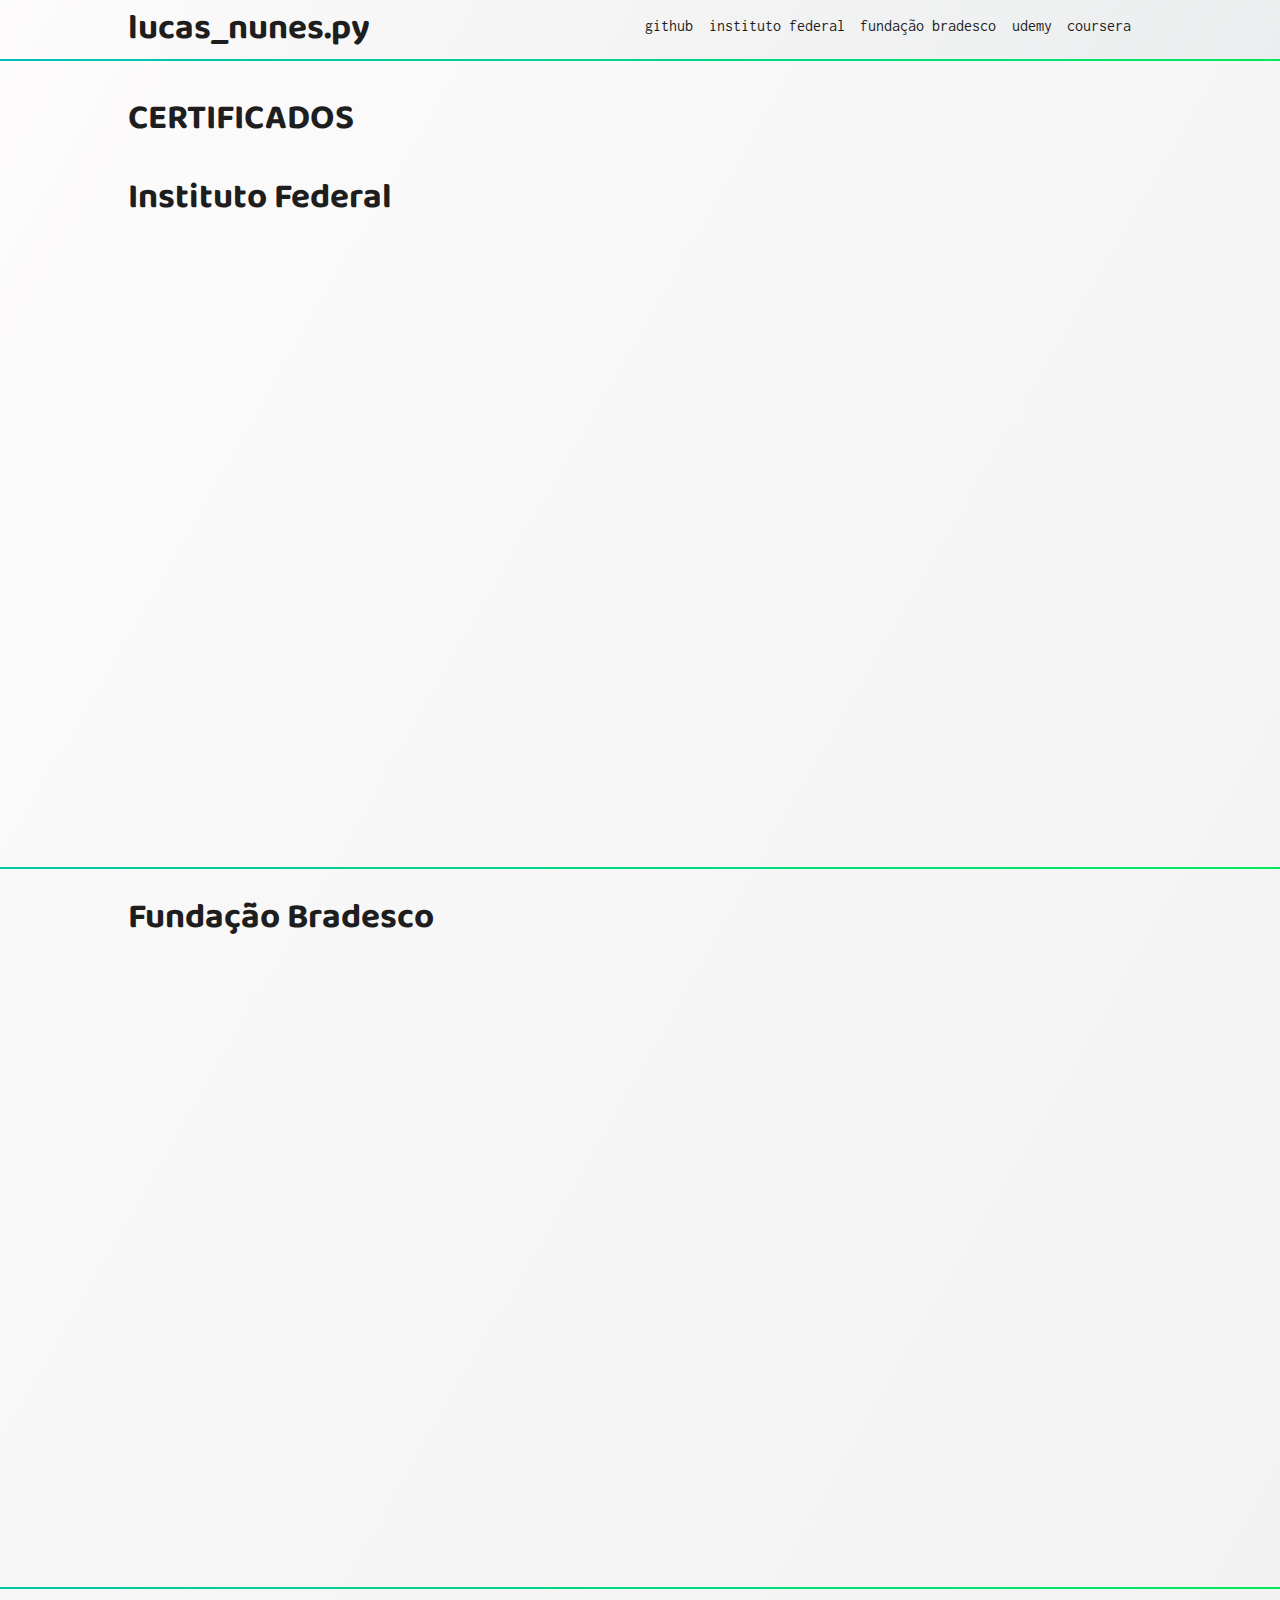
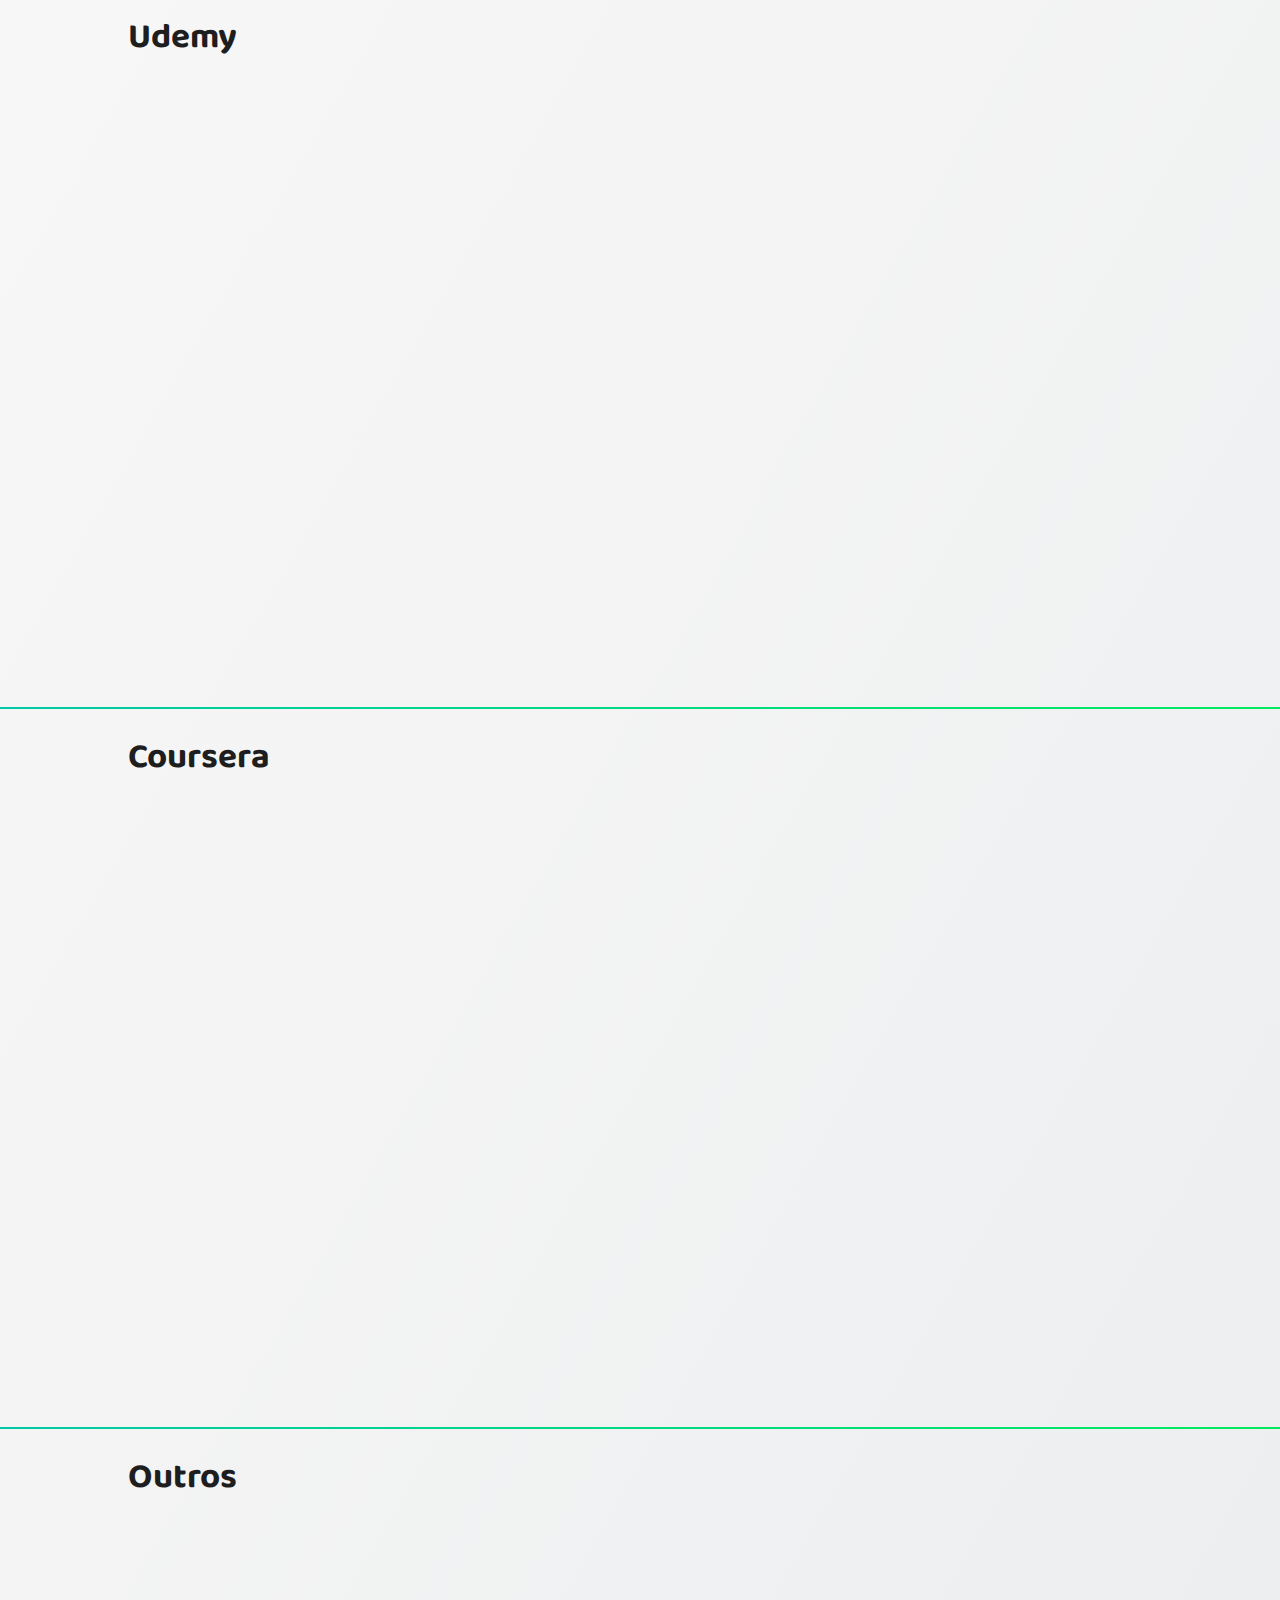
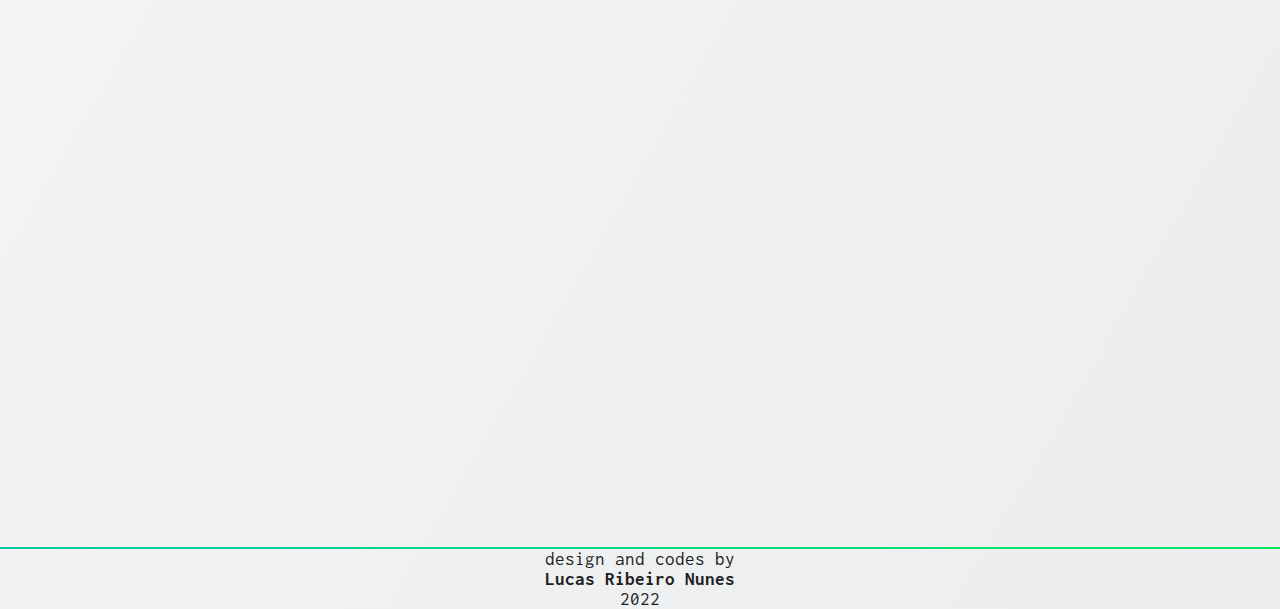
==== certifications.html @ 4a228c29 "Certifications page added" ====
<!DOCTYPE html>
<html lang="en">
<head>
  <meta charset="UTF-8">
  <meta http-equiv="X-UA-Compatible" content="IE=edge">
  <meta name="viewport" content="width=device-width, initial-scale=1.0">
  <link rel="stylesheet" href="style.css">
  <meta name="theme-color" content="#1e1e1e" />
  <link rel="shortcut icon" href="./img/faviconmg.svg" type="image/x-icon">
  <title>Certificados</title>
</head>
<body>
  <header class="menu-fixed">
    <nav class="logo border-gradient">
      <h2 id="logo-text"><a href="https://lukkazrx.github.io/portifolio/">lucas_nunes.py</a></h2>
      <div class="navegation-list">
          <ul class="navegation-list2 list">
            <li class="itens"><a target="_blank" href="https://github.com/lukkazrx">github</a></li>
            <li class="itens"><a href="#if">instituto federal</a></li>
            <li class="itens"><a href="#fb">fundação bradesco</a></li>
            <li class="itens"><a href="#udemy">udemy</a></li>
            <li class="itens"><a href="#coursera">coursera</a></li>
            <li class="itens"><a href="#others"></a></li>
          </ul>
      </div>
    </nav>
  </header>
  <main>
    <h1 id="distance" class="espacamento">CERTIFICADOS</h1>
    <section id="if" class="espacamento secao border-gradient">
      <h2>Instituto Federal</h2>
      <img src="" alt="">
      <img src="" alt="">
      <img src="" alt="">
      <img src="" alt="">
      <img src="" alt="">
      <img src="" alt="">
      <img src="" alt="">
      <img src="" alt="">
      <img src="" alt="">
    </section>
    <section id="if" class="espacamento secao border-gradient">
      <h2>Fundação Bradesco</h2>
    </section>
    <section id="udemy" class="espacamento secao border-gradient">
      <h2>Udemy</h2>
    </section>
    <section id="coursera" class="espacamento secao border-gradient">
      <h2>Coursera</h2>
    </section>
    <section id="others" class="espacamento secao border-gradient">
      <h2>Outros</h2>
    </section>

  </main>
  <footer class="espacamento">
    <p>design and codes by</p>
    <p><strong>Lucas Ribeiro Nunes</strong></p>
    <p>2022</p>
  </footer>
</body>
</html>
---- style.css ----
@import url('https://fonts.googleapis.com/css2?family=Baloo+Da+2:wght@800&family=Inconsolata&display=swap');
/* gerenal styles */
* {
  margin: 0;
  padding: 0;
  box-sizing: border-box;
  text-decoration: none;
  list-style: none;
  color:#1e1e1e;
  scroll-behavior: smooth;
}

body {
  background-image: linear-gradient(120deg, #fdfbfb 0%, #ebedee 100%);

}

.img-size {
 width: 200px;
}

h1, h2, h3 {
  font-family: 'baloo da 2';
  margin: 20px 0 5px 0;
}

p{
  font-family: 'Inconsolata';
  font-size: 1.2rem;
}

/* certifications page*/
.menu-fixed {
  background-image: linear-gradient(120deg, #fdfbfb 0%, #ebedee 100%);
  width: 100%;
  position: fixed;
  top: 0;
}

#distance {
  margin-top: 90px;
}

.logo {
  padding-left: 10%;
  padding-right: 10%;
  display: flex;
}

#logo-text {
  margin: 0 0 0 0;
}

.navegation-list {
  display: none;
}

.border-gradient {
  border-bottom: 2px solid;
  border-image: linear-gradient(120deg, #00bfbc, #00e95e) 1;
}

.list {
  margin-bottom: 40px;
  font-family: 'Inconsolata';
}

.espacamento {
  min-width: 300px;
  padding-left: 10%;
  padding-right: 10%;
}

.secao {
  min-height: 700px;
}
/* end gerenal styles */

/* section first-screen*/
.first-screen {
  display: flex;
  justify-content: flex-start;
  flex-direction: column;
}

.img-data {
  min-width: 200px;
  max-width: 30%;
  margin: auto;
  animation: dataAnimation 9000ms linear infinite;
}

@keyframes dataAnimation {
  100% {transform: rotate(360deg);}
}

.informations {
  max-width: 100%;
}

.btn {
  height: 30px;
  min-width: 240px;
  margin: 10%;
  font-family: 'Inconsolata';
  border-radius: 8px;
  border: 2px solid #00e95e;
  background-color: transparent;
  text-align: center;
  display: flex;
  justify-content: center;
  align-items: center;
}

.btn:hover {
  background-image: linear-gradient(120deg, #00bfbc 0%, #00e95e 100%);
  border: 2px solid #00befc;
  color: #f4f4f4;
}

/* section about */
.about {
  display: flex;
  justify-content: center;
  align-items: center;
  flex-direction: column;
  margin-bottom: 70px;
}

#subtittle {
  text-align: start;
}

.about-img {
  min-width: 150px;
  max-width: 15%;
}

/*  section projects */
.projects {
  width: 100%;
}

#project-link-github {
  color: #00e95e;
}

#project-link-github:hover {
  color:#00bfbc;
}

.card-container {
  height: 500px;
}

.card {
  position: relative;
  background-color: #fff;
  border-radius: 10px;
  max-width: 300px;
  height: 90%;
  margin-top: 25px;
  margin-bottom: 45px;
  display: flex;
  justify-content: center;
  align-items: center;
  flex-direction: column;
  box-shadow: 0 5px 10px rgba(0, 0, 0, 0.1);
  text-align: center;
}

.iframecard {
  background-color: transparent;
  border-radius: 10px;
  border: 2px solid #fff;
  width: 90%;
  height: 55%;
  box-shadow: 0 5px 10px rgba(0, 0, 0, 0.1);
}

.card-description {
  width: 90%;
  height: 40%;
}

.btn-card {
  height: 30px;
  width: 100%;
  margin-top: 30px;
  font-family: 'Inconsolata';
  border: 2px solid #00e95e;
  border-radius: 8px;
  background-color: transparent;
}

.btn-card:hover {
  background-image: linear-gradient(120deg, #00bfbc 0%, #00e95e 100%);
  border: 2px solid #00befc;
  color: #f4f4f4;
}

/* section certificate */
.certificates {
  max-width: 100%;
  padding-bottom: 5%;
}

.btn-certification {
  height: 30px;
  min-width: 280px;
  margin: 5%;
  font-family: 'Inconsolata';
  border-radius: 8px;
  border: 2px solid #00e95e;
  background-color: transparent;
  text-align: center;
  display: flex;
  justify-content: center;
  align-items: center;
}

.btn-certification:hover {
  background-image: linear-gradient(120deg, #00bfbc 0%, #00e95e 100%);
  border: 2px solid #00befc;
  color: #f4f4f4;
}

.certificates-img {
  max-width: 420px;
}

/* section contact */
.contact{
  display: flex;
  justify-content: center;
  align-items: center;
  flex-direction: column;
  margin-top: 60px;
  margin-bottom: 60px;
}

.contact-img {
  margin-top: 50px;
  margin-bottom: 50px;
  display: flex;
  justify-content: flex;
  align-items: center;
  margin-bottom: 60px;
}

footer p {
  text-align: center;
}

@media (min-width: 576px) {
  .logo {
    display: flex;
    justify-content: space-between;
  }
  .navegation-list {
    width: 50%;
    display: block;
  }
  .navegation-list2 {
    display: flex;
    justify-content: space-between;
    align-items: center;
    margin: 10px 0 10px 0;
  }
  .itens {
    margin: 1%;
  }
  .itens a:hover {
    color: #00e95e;
  }
  .itens:hover {
    color: #00e95e;
    cursor: pointer;
  }
  
}

@media (min-width: 992px) {
  .logo {
    display: flex;
    justify-content: space-between;
  }
  #logo-text {
    width: 50%;
  }
  .navegation-list {
    width: 50%;
    display: block;
  }
  .navegation-list2 {
    display: flex;
    justify-content: space-between;
    align-items: center;
    margin: 12px 0 12px 0;
  }
  .itens {
    margin: 1%;
  }
  .itens a:hover {
    color: #00e95e;
  }

  h1, h2, h3 {
    font-family: 'baloo da 2';
    margin: 20px 0 5px 0;
    font-size: 35px;
  }

  .img-data {
    max-width: 450px;
    margin: 60px 0 60px 0;
    margin-right: 0;
  }
  .first-screen {
    display: flex;
    flex-direction: row-reverse;
    justify-content: space-between;
    align-items: center;
  }

  #tittle {
    font-size: 3.5rem;
    line-height: 90%;
  }

  .btn {
    margin-top: 150px;
    height: 40px;
  }

  .informations {
    display: flex;
    flex-direction: column;
    justify-content: space-between;
    max-width: 50%;
    max-height: 100%;
    padding: 0 0 5% 0;
  }
  .informations p {
    margin-top: 20px;
  }
  .about {
    display: flex;
    align-items: center;
    flex-direction: row;
    justify-content: space-between;
  }
  .about-img {
    max-width: 250px;
    margin: 10% 0 10% 10%;
  }
  .informations-about {
    max-width: 50%;
  }

  .card {
    height: 100%;
  }

  .certificate {
    display: flex;
    justify-content: space-between;
    flex-direction: column;
  }

  .certificates {
    display: flex;
    align-items: center;
    justify-content: space-around;
  }

  .contact {
    display: flex;
    flex-direction: row-reverse;
    justify-content: space-between;
  }

  .img-size {
    width: 300px;
  }
}
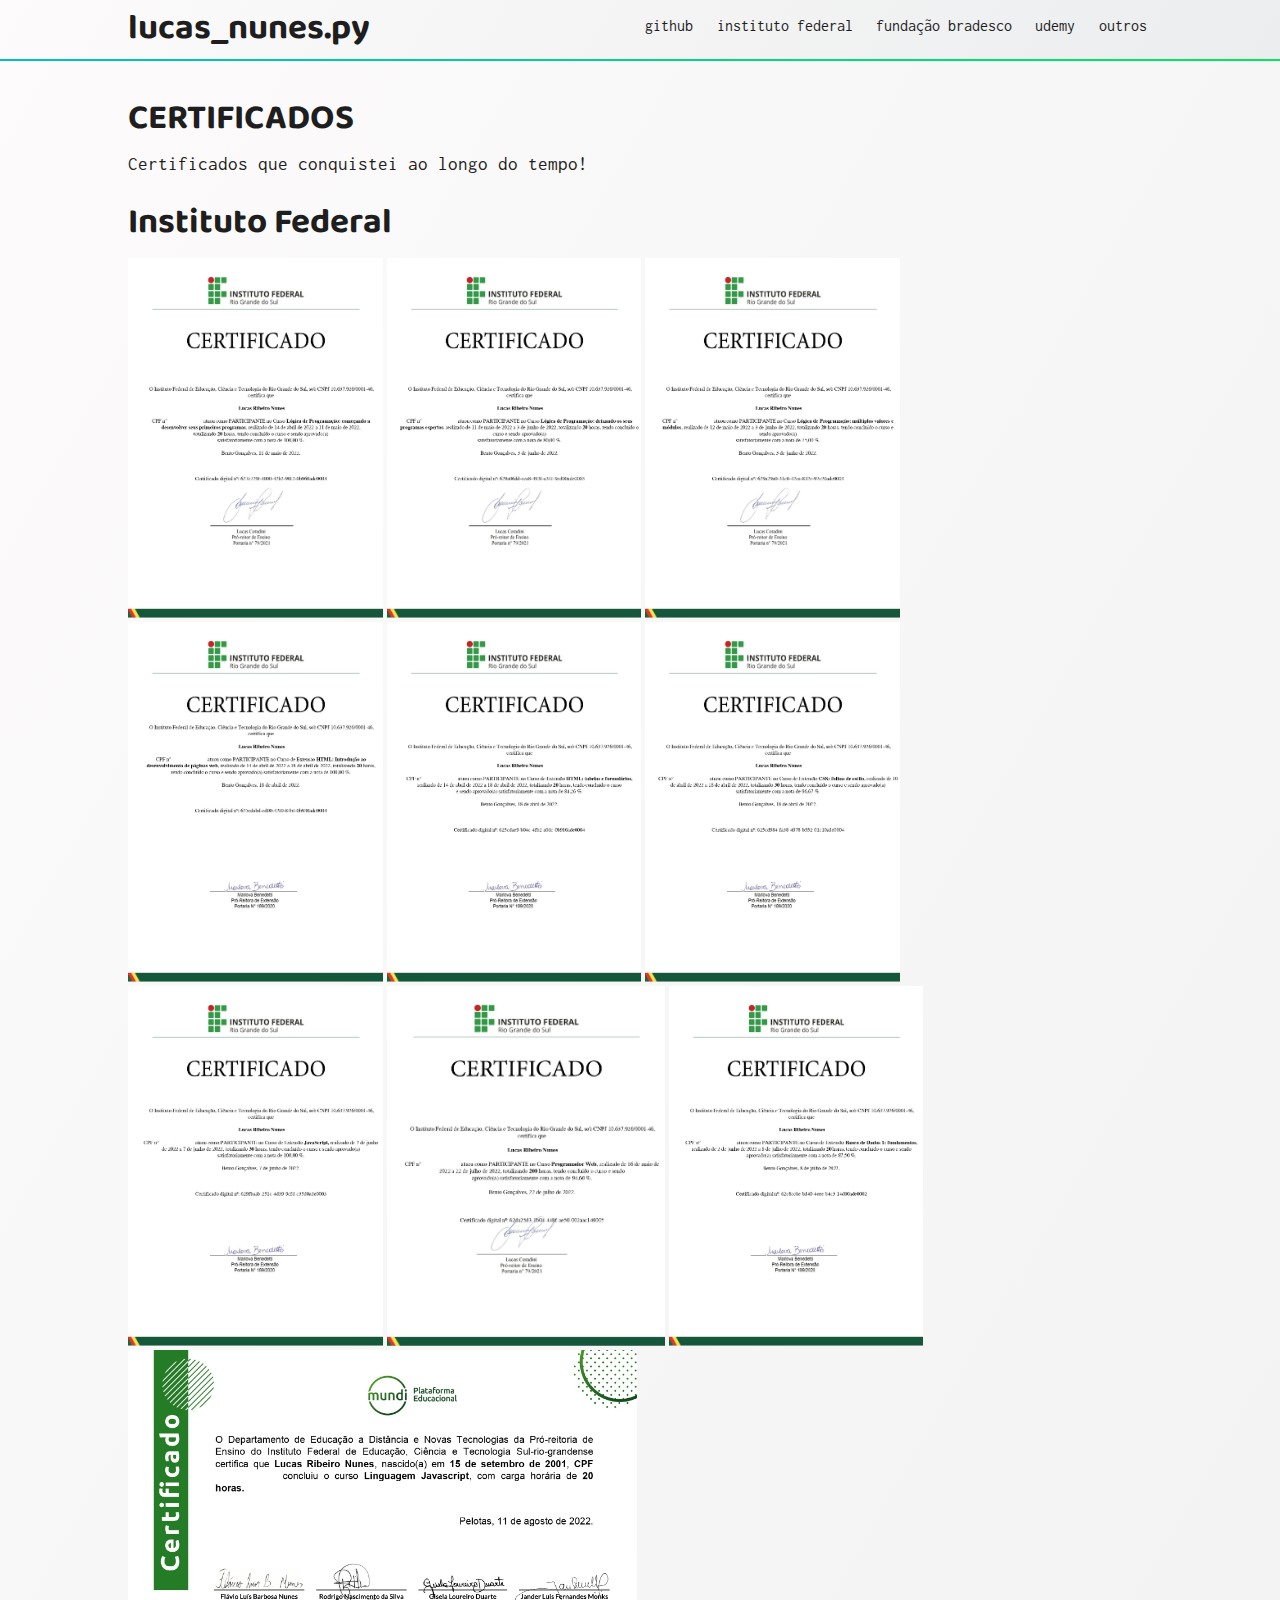
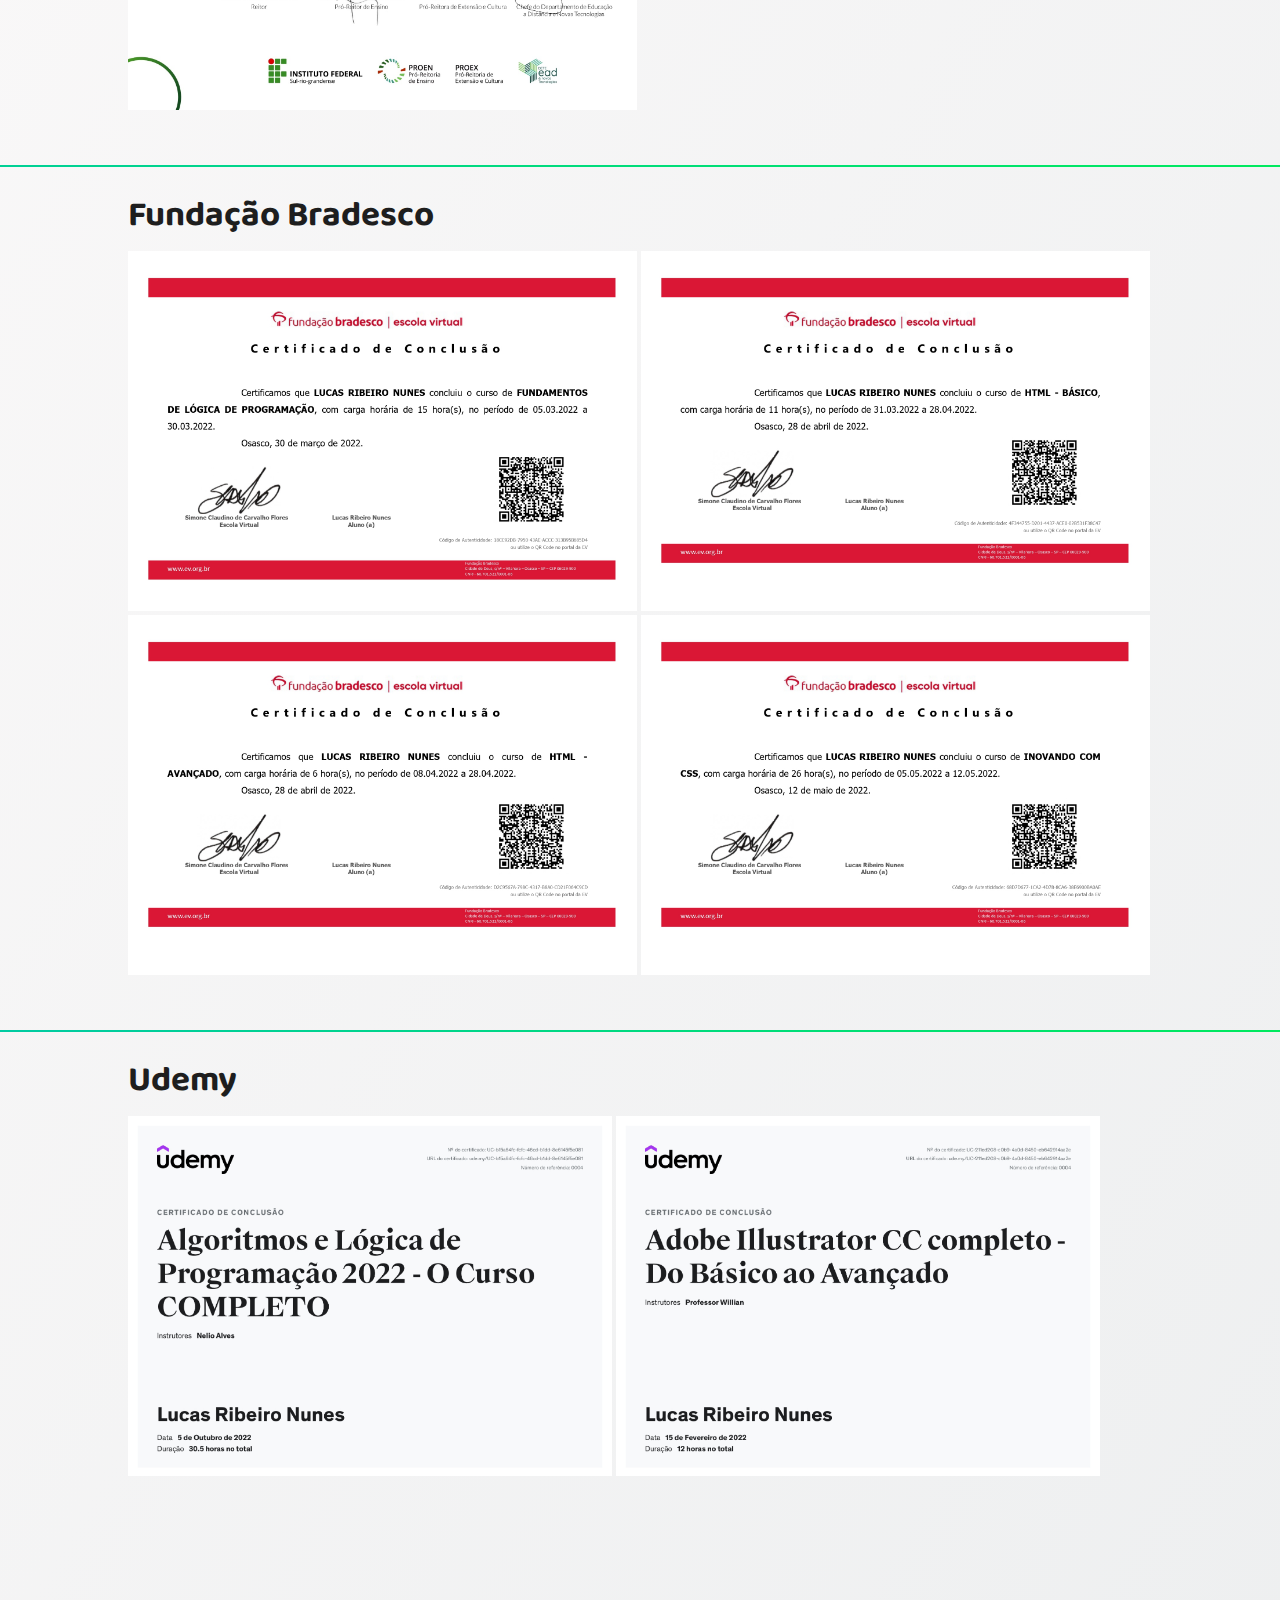
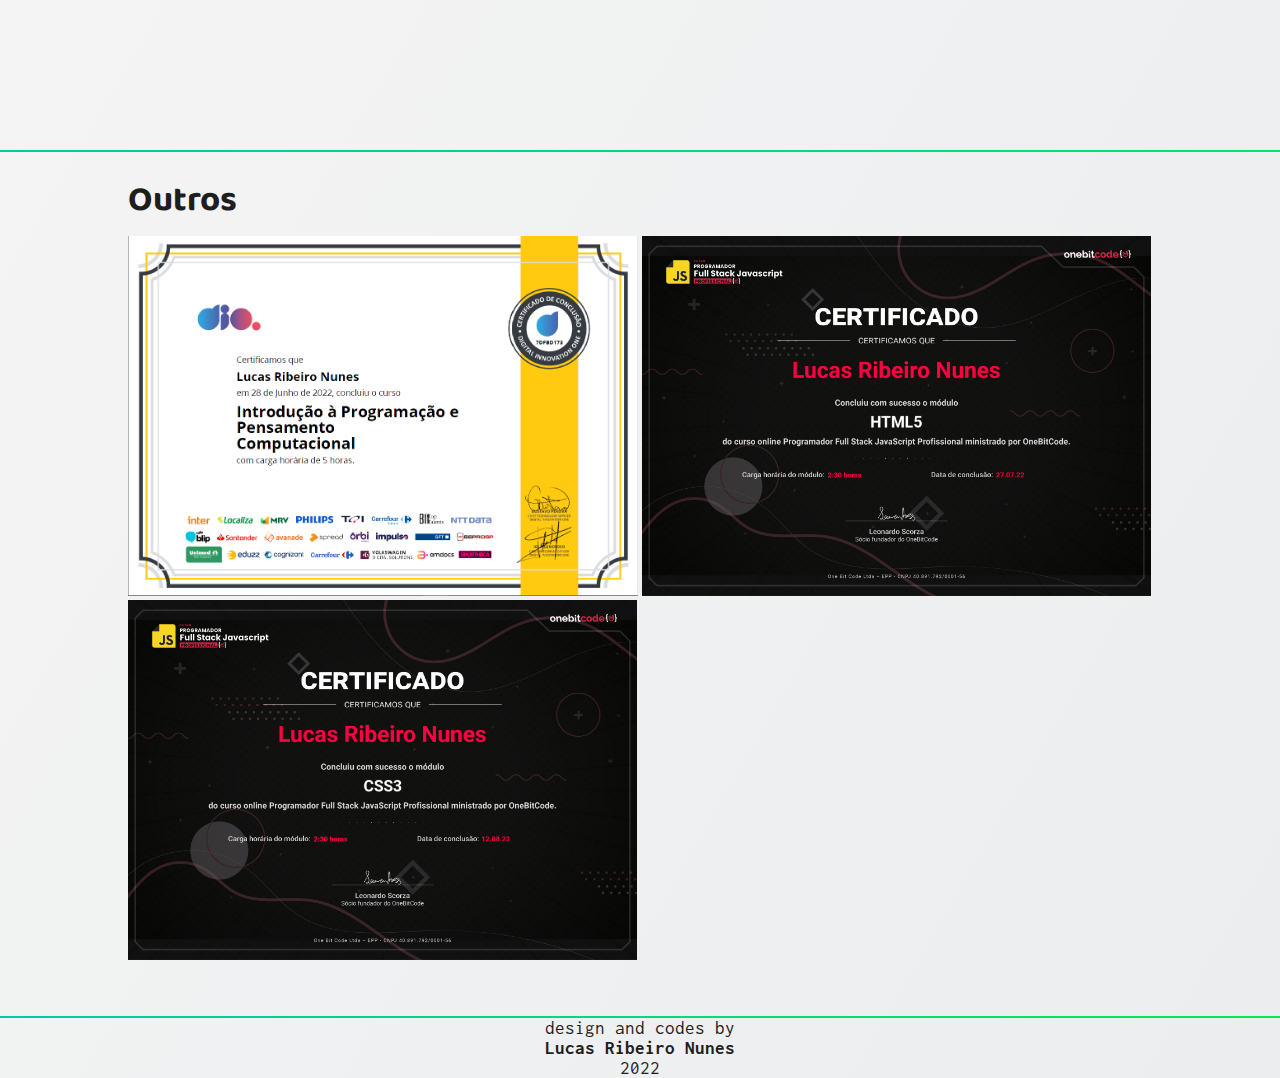
==== commit 1dec6122: "Certificates added" ====
--- a/certifications.html
+++ b/certifications.html
@@ -19,39 +19,71 @@
             <li class="itens"><a href="#if">instituto federal</a></li>
             <li class="itens"><a href="#fb">fundação bradesco</a></li>
             <li class="itens"><a href="#udemy">udemy</a></li>
-            <li class="itens"><a href="#coursera">coursera</a></li>
-            <li class="itens"><a href="#others"></a></li>
+            <!-- <li class="itens"><a href="#coursera">coursera</a></li> -->
+            <li class="itens"><a href="#others">outros</a></li>
           </ul>
       </div>
     </nav>
   </header>
   <main>
     <h1 id="distance" class="espacamento">CERTIFICADOS</h1>
+    <p class="espacamento">Certificados que conquistei ao longo do tempo!</p>
     <section id="if" class="espacamento secao border-gradient">
       <h2>Instituto Federal</h2>
-      <img src="" alt="">
-      <img src="" alt="">
-      <img src="" alt="">
-      <img src="" alt="">
-      <img src="" alt="">
-      <img src="" alt="">
-      <img src="" alt="">
-      <img src="" alt="">
-      <img src="" alt="">
+      <div class="certificate-container">
+        <img class="certificate-imgs" src="./img-certificate/Lógica_de_Programação_começando_a_desenvolver_seus_primeiros_programas_page-0001.jpg" alt="">
+        <img class="certificate-imgs" src="./img-certificate/Lógica_de_Programação_deixando_os_seus_programas_espertos-Certificado_digital_1422728_page-0001.jpg" alt="">
+        <img class="certificate-imgs" src="./img-certificate/Lógica_de_Programação_múltiplos_valores_e_módulos-Certificado_digital_1422892_page-0001.jpg" alt="">
+        <img class="certificate-imgs" src="./img-certificate/HTML_Introdução_ao_desenvolvimento_de_páginas_web-Certificado_digital_1381669_page-0001.jpg" alt="">
+        <img class="certificate-imgs" src="./img-certificate/HTML_tabelas_e_formulários-Certificado_digital_1381671_page-0001.jpg" alt="">
+        <img class="certificate-imgs" src="./img-certificate/CSS_folhas_de_estilo-Certificado_digital_1381665_page-0001.jpg" alt="">
+        <img class="certificate-imgs" src="./img-certificate/JavaScript-Certificado_digital_1426960_page-0001.jpg" alt="">
+        <img class="certificate-imgs" src="./img-certificate/Programador_Web-Certificado_digital_1476780_page-0001.jpg" alt="">
+        <img class="certificate-imgs" src="./img-certificate/Banco_de_Dados_1_fundamentos-Certificado_digital_1459112_page-0001.jpg" alt="">
+        <img class="certificate-imgs" src="./img-certificate/Linguagem_Javascript-Certificado_Javascrip_125797_page-0001.jpg" alt="">
+        <img class="certificate-imgs" src="./img-certificate/" alt="">
+      </div>
+
     </section>
-    <section id="if" class="espacamento secao border-gradient">
+    <section id="fb" class="espacamento secao border-gradient">
       <h2>Fundação Bradesco</h2>
+      <div class="certificate-container">
+        <img class="certificate-imgs" src="./img-certificate/Certificado de Fundamentos de Lógica de Programação_page-0001.jpg" alt="">
+        <img class="certificate-imgs" src="./img-certificate/Certificado de HTML - Básico_page-0001.jpg" alt="">
+        <img class="certificate-imgs" src="./img-certificate/Certificado de HTML - Avançado_page-0001.jpg" alt="">
+        <img class="certificate-imgs" src="./img-certificate/Certificado de Inovando com CSS_page-0001.jpg" alt="">
+
+      </div>
     </section>
     <section id="udemy" class="espacamento secao border-gradient">
       <h2>Udemy</h2>
+      <div class="certificate-container">
+        <img class="certificate-imgs" src="./img-certificate/algoritmos-e-logica-de-programacao2022_page-0001.jpg" alt="">
+        <img class="certificate-imgs" src="./img-certificate/Certificado Illustrator_page-0001.jpg" alt="">
+        <img class="certificate-imgs" src="./img-certificate/" alt="">
+
+      </div>
+
     </section>
-    <section id="coursera" class="espacamento secao border-gradient">
+    <!--
+      <section id="coursera" class="espacamento secao border-gradient">
       <h2>Coursera</h2>
+      <div class="certificate-container">
+        <img class="certificate-imgs" src="./img-certificate/" alt="">
+      </div>
     </section>
+    -->
+
     <section id="others" class="espacamento secao border-gradient">
       <h2>Outros</h2>
+      <div class="certificate-container">
+        <img class="certificate-imgs" src="./img-certificate/dioIPPG.svg" alt="">
+        <img class="certificate-imgs" src="./img-certificate/Certificado HTML5 One bit Code.jpeg" alt="">
+        <img class="certificate-imgs" src="./img-certificate/Certificado CSS3 One bit code.jpg" alt="">
+
+      </div>
+
     </section>
-
   </main>
   <footer class="espacamento">
     <p>design and codes by</p>
--- a/style.css
+++ b/style.css
@@ -40,7 +40,16 @@
 #distance {
   margin-top: 90px;
 }
-
+.certificate-container{
+  max-width: 100%;
+  margin-bottom: 5%;
+}
+.certificate-imgs {
+  min-height: 220px;
+  max-height: 360px;
+}
+
+/* certifications page end*/
 .logo {
   padding-left: 10%;
   padding-right: 10%;
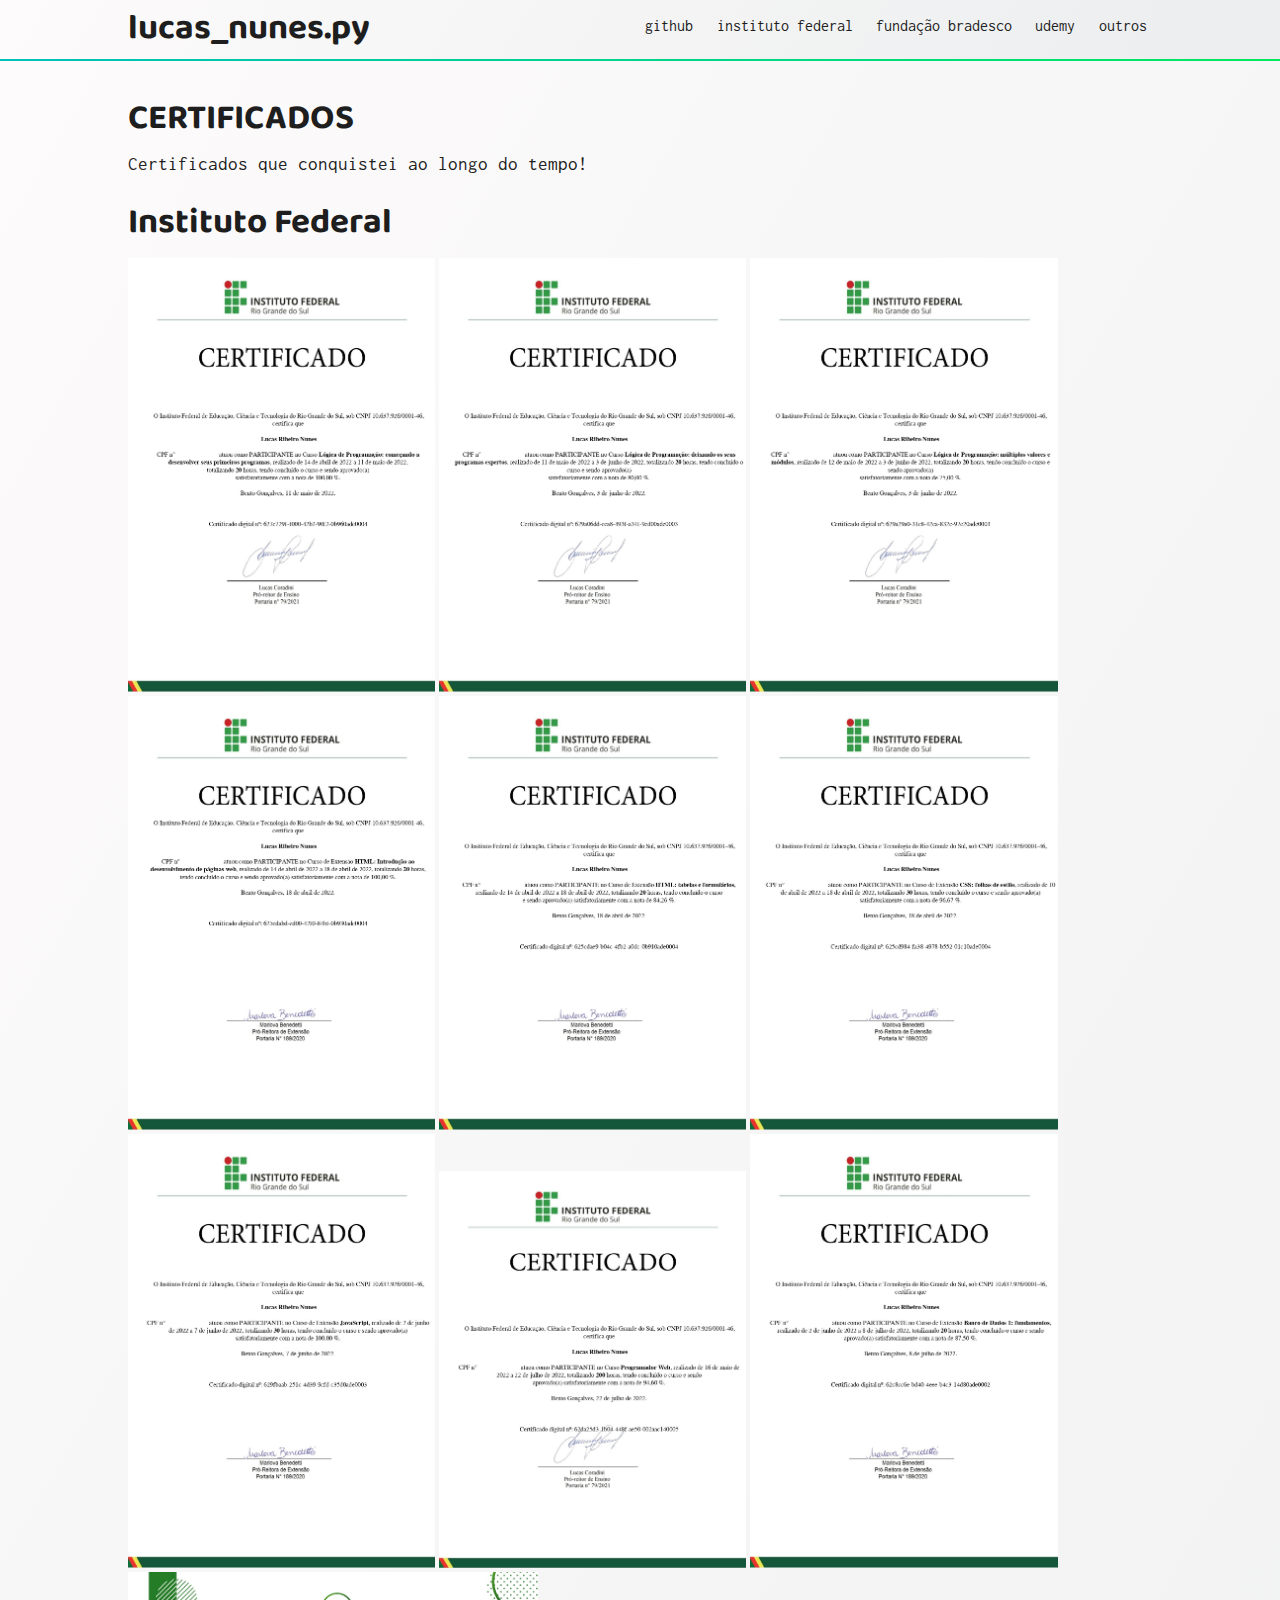
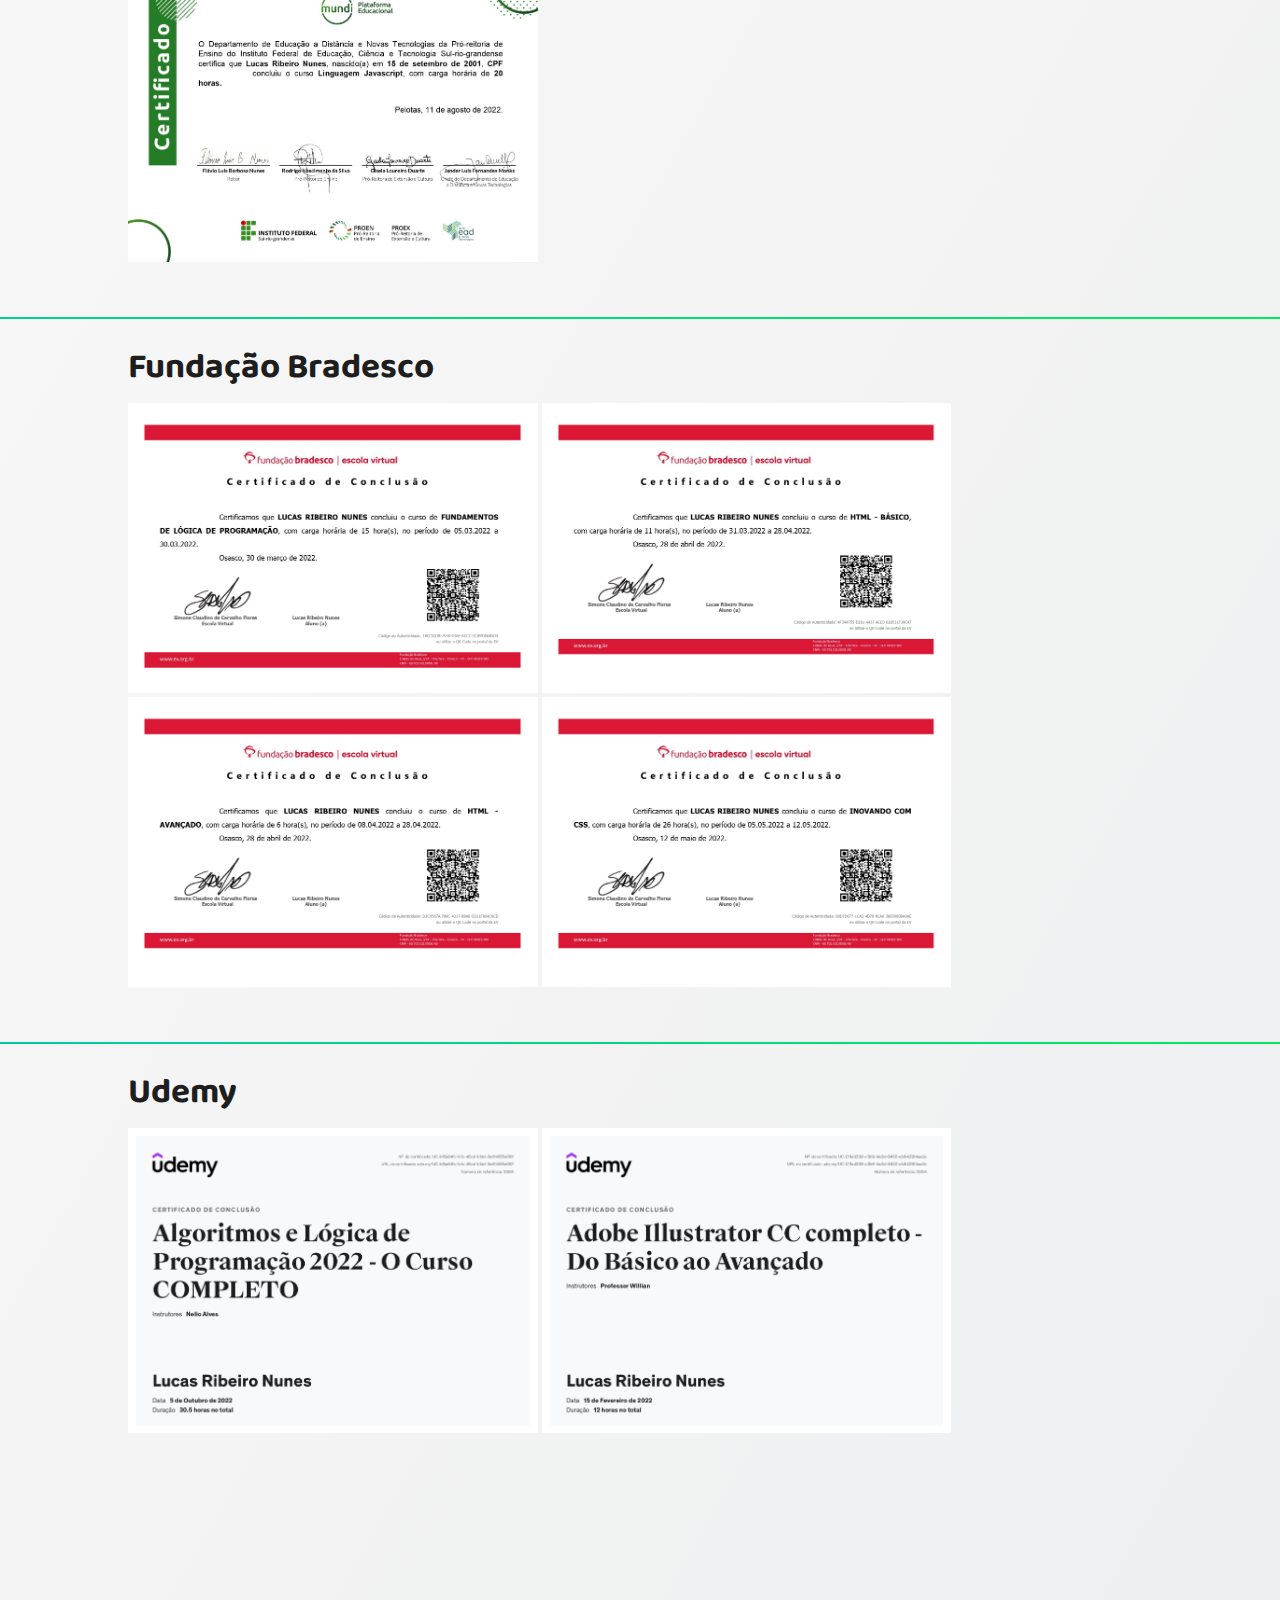
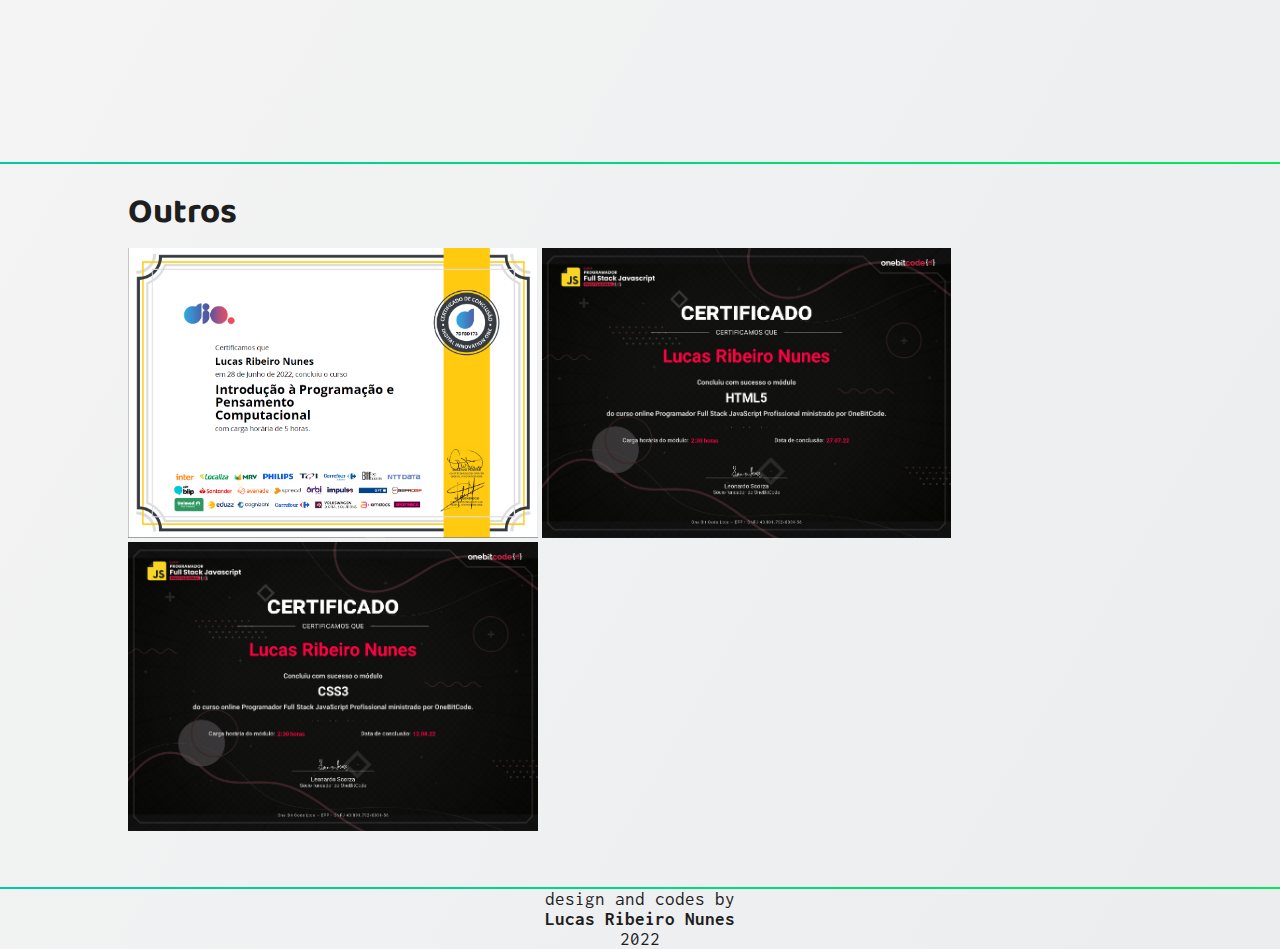
==== commit 6b16d235: "Resposive Update" ====
--- a/certifications.html
+++ b/certifications.html
@@ -31,15 +31,15 @@
     <section id="if" class="espacamento secao border-gradient">
       <h2>Instituto Federal</h2>
       <div class="certificate-container">
-        <img class="certificate-imgs" src="./img-certificate/Lógica_de_Programação_começando_a_desenvolver_seus_primeiros_programas_page-0001.jpg" alt="">
-        <img class="certificate-imgs" src="./img-certificate/Lógica_de_Programação_deixando_os_seus_programas_espertos-Certificado_digital_1422728_page-0001.jpg" alt="">
-        <img class="certificate-imgs" src="./img-certificate/Lógica_de_Programação_múltiplos_valores_e_módulos-Certificado_digital_1422892_page-0001.jpg" alt="">
-        <img class="certificate-imgs" src="./img-certificate/HTML_Introdução_ao_desenvolvimento_de_páginas_web-Certificado_digital_1381669_page-0001.jpg" alt="">
-        <img class="certificate-imgs" src="./img-certificate/HTML_tabelas_e_formulários-Certificado_digital_1381671_page-0001.jpg" alt="">
-        <img class="certificate-imgs" src="./img-certificate/CSS_folhas_de_estilo-Certificado_digital_1381665_page-0001.jpg" alt="">
-        <img class="certificate-imgs" src="./img-certificate/JavaScript-Certificado_digital_1426960_page-0001.jpg" alt="">
-        <img class="certificate-imgs" src="./img-certificate/Programador_Web-Certificado_digital_1476780_page-0001.jpg" alt="">
-        <img class="certificate-imgs" src="./img-certificate/Banco_de_Dados_1_fundamentos-Certificado_digital_1459112_page-0001.jpg" alt="">
+        <img class="certificate-imgsY" src="./img-certificate/Lógica_de_Programação_começando_a_desenvolver_seus_primeiros_programas_page-0001.jpg" alt="">
+        <img class="certificate-imgsY" src="./img-certificate/Lógica_de_Programação_deixando_os_seus_programas_espertos-Certificado_digital_1422728_page-0001.jpg" alt="">
+        <img class="certificate-imgsY" src="./img-certificate/Lógica_de_Programação_múltiplos_valores_e_módulos-Certificado_digital_1422892_page-0001.jpg" alt="">
+        <img class="certificate-imgsY" src="./img-certificate/HTML_Introdução_ao_desenvolvimento_de_páginas_web-Certificado_digital_1381669_page-0001.jpg" alt="">
+        <img class="certificate-imgsY" src="./img-certificate/HTML_tabelas_e_formulários-Certificado_digital_1381671_page-0001.jpg" alt="">
+        <img class="certificate-imgsY" src="./img-certificate/CSS_folhas_de_estilo-Certificado_digital_1381665_page-0001.jpg" alt="">
+        <img class="certificate-imgsY" src="./img-certificate/JavaScript-Certificado_digital_1426960_page-0001.jpg" alt="">
+        <img class="certificate-imgsY" src="./img-certificate/Programador_Web-Certificado_digital_1476780_page-0001.jpg" alt="">
+        <img class="certificate-imgsY" src="./img-certificate/Banco_de_Dados_1_fundamentos-Certificado_digital_1459112_page-0001.jpg" alt="">
         <img class="certificate-imgs" src="./img-certificate/Linguagem_Javascript-Certificado_Javascrip_125797_page-0001.jpg" alt="">
         <img class="certificate-imgs" src="./img-certificate/" alt="">
       </div>
@@ -52,18 +52,16 @@
         <img class="certificate-imgs" src="./img-certificate/Certificado de HTML - Básico_page-0001.jpg" alt="">
         <img class="certificate-imgs" src="./img-certificate/Certificado de HTML - Avançado_page-0001.jpg" alt="">
         <img class="certificate-imgs" src="./img-certificate/Certificado de Inovando com CSS_page-0001.jpg" alt="">
-
       </div>
     </section>
+
     <section id="udemy" class="espacamento secao border-gradient">
       <h2>Udemy</h2>
       <div class="certificate-container">
         <img class="certificate-imgs" src="./img-certificate/algoritmos-e-logica-de-programacao2022_page-0001.jpg" alt="">
         <img class="certificate-imgs" src="./img-certificate/Certificado Illustrator_page-0001.jpg" alt="">
         <img class="certificate-imgs" src="./img-certificate/" alt="">
-
       </div>
-
     </section>
     <!--
       <section id="coursera" class="espacamento secao border-gradient">
@@ -80,9 +78,7 @@
         <img class="certificate-imgs" src="./img-certificate/dioIPPG.svg" alt="">
         <img class="certificate-imgs" src="./img-certificate/Certificado HTML5 One bit Code.jpeg" alt="">
         <img class="certificate-imgs" src="./img-certificate/Certificado CSS3 One bit code.jpg" alt="">
-
       </div>
-
     </section>
   </main>
   <footer class="espacamento">
--- a/style.css
+++ b/style.css
@@ -42,11 +42,13 @@
 }
 .certificate-container{
   max-width: 100%;
-  margin-bottom: 5%;
+  margin-bottom: 5%; 
 }
 .certificate-imgs {
-  min-height: 220px;
-  max-height: 360px;
+  max-width: 40%;
+}
+.certificate-imgsY {
+  max-width: 30%;
 }
 
 /* certifications page end*/
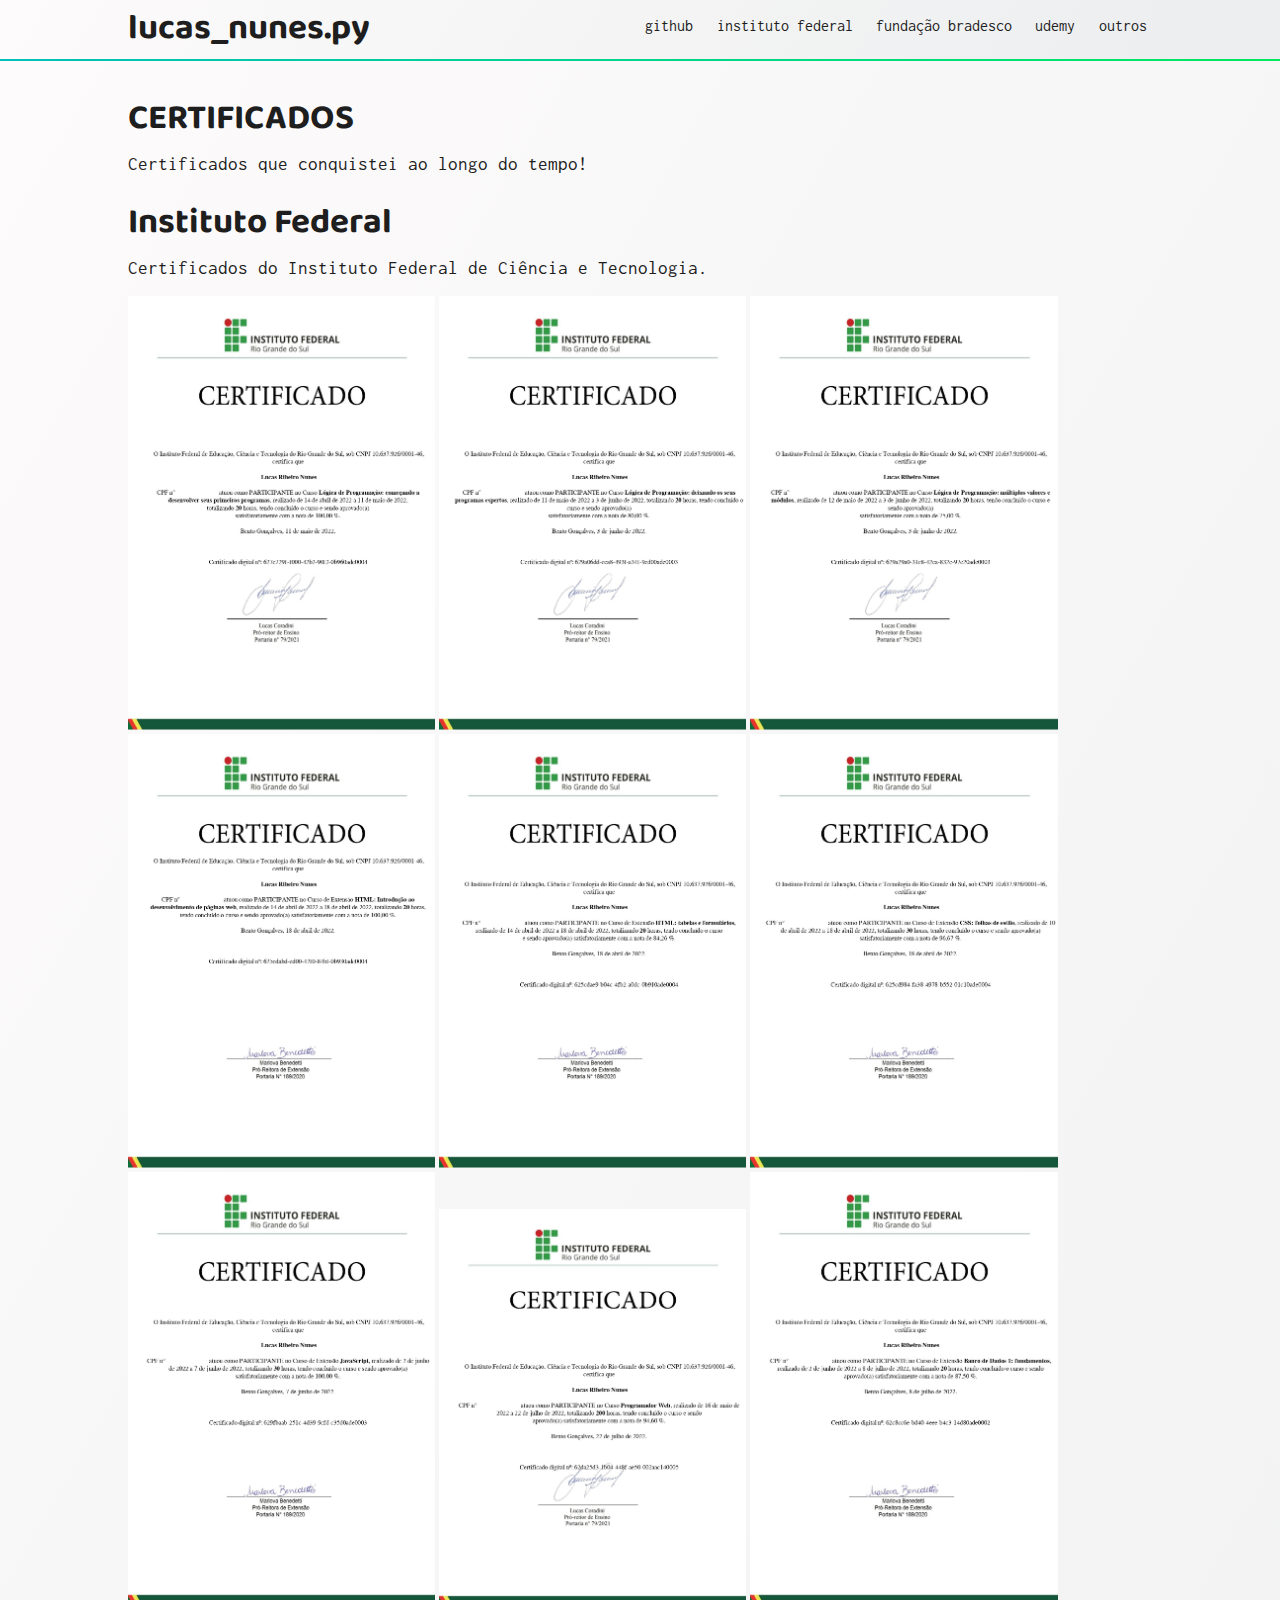
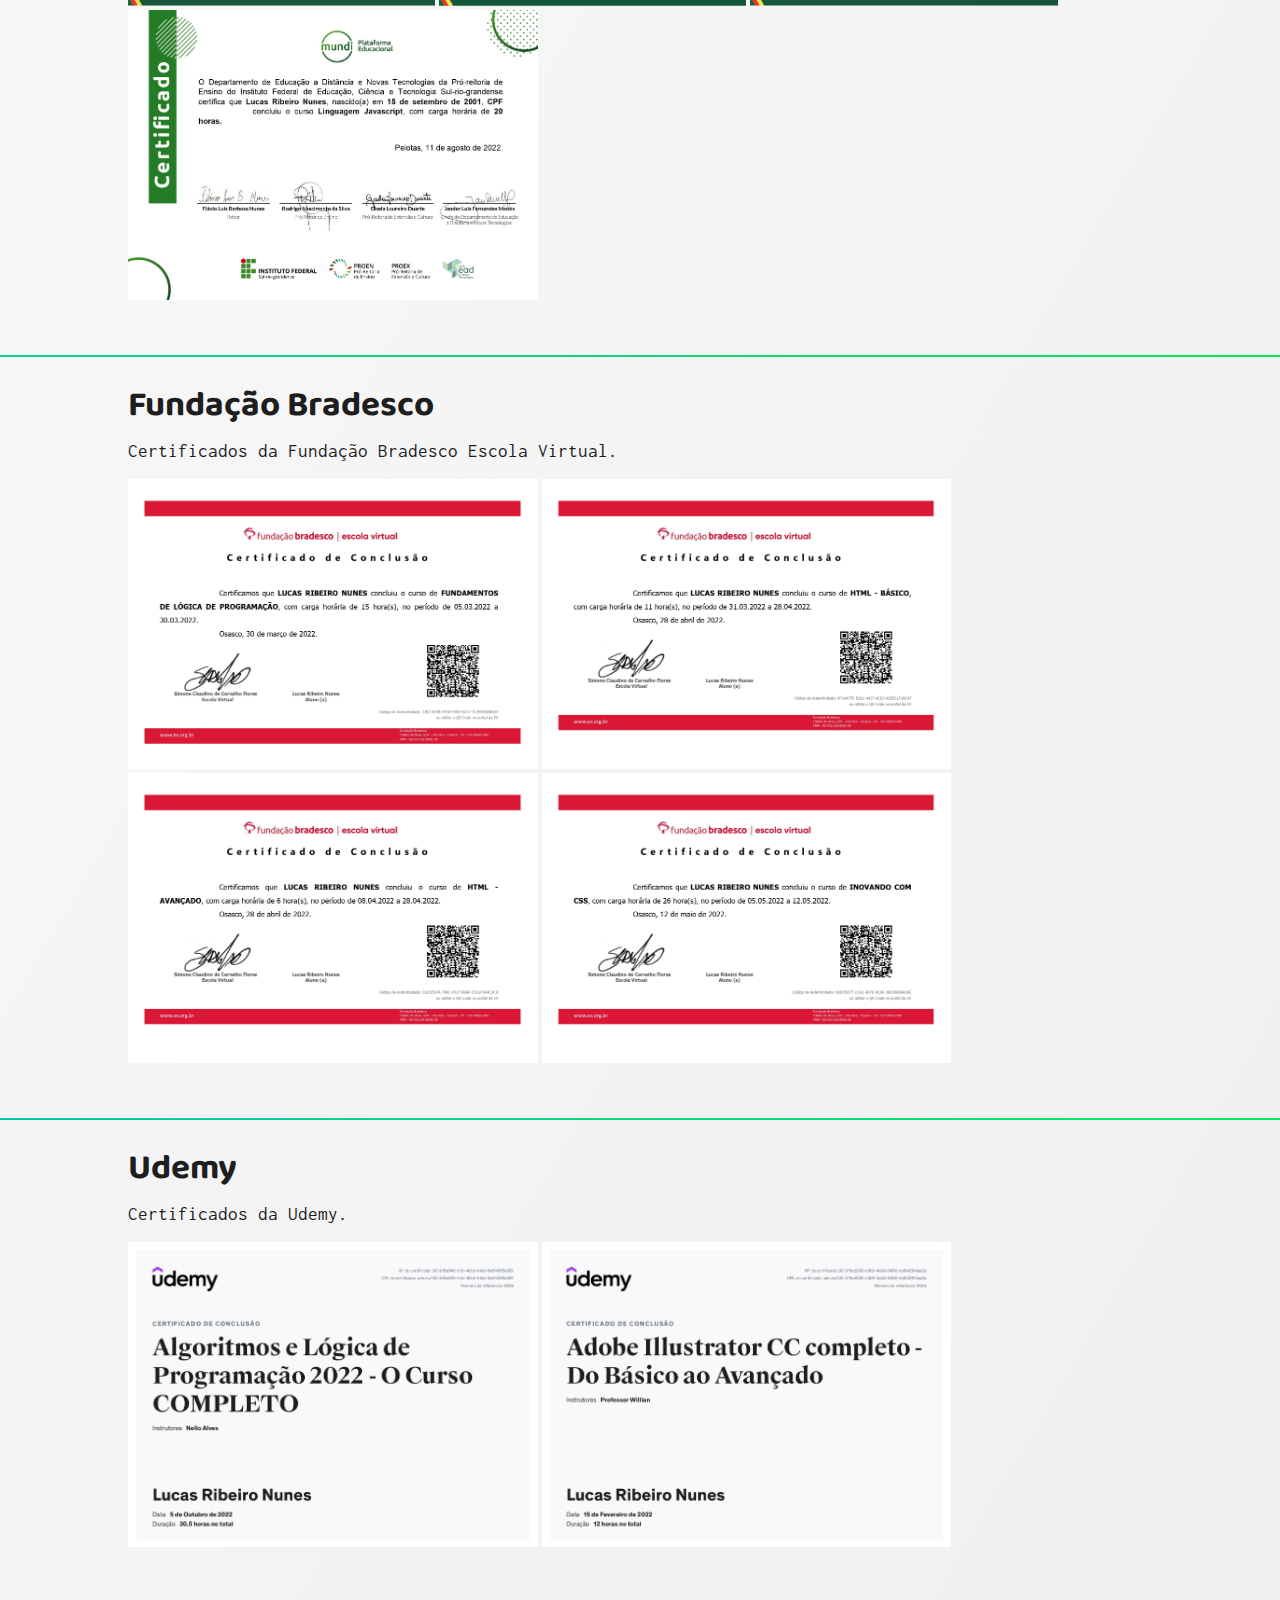
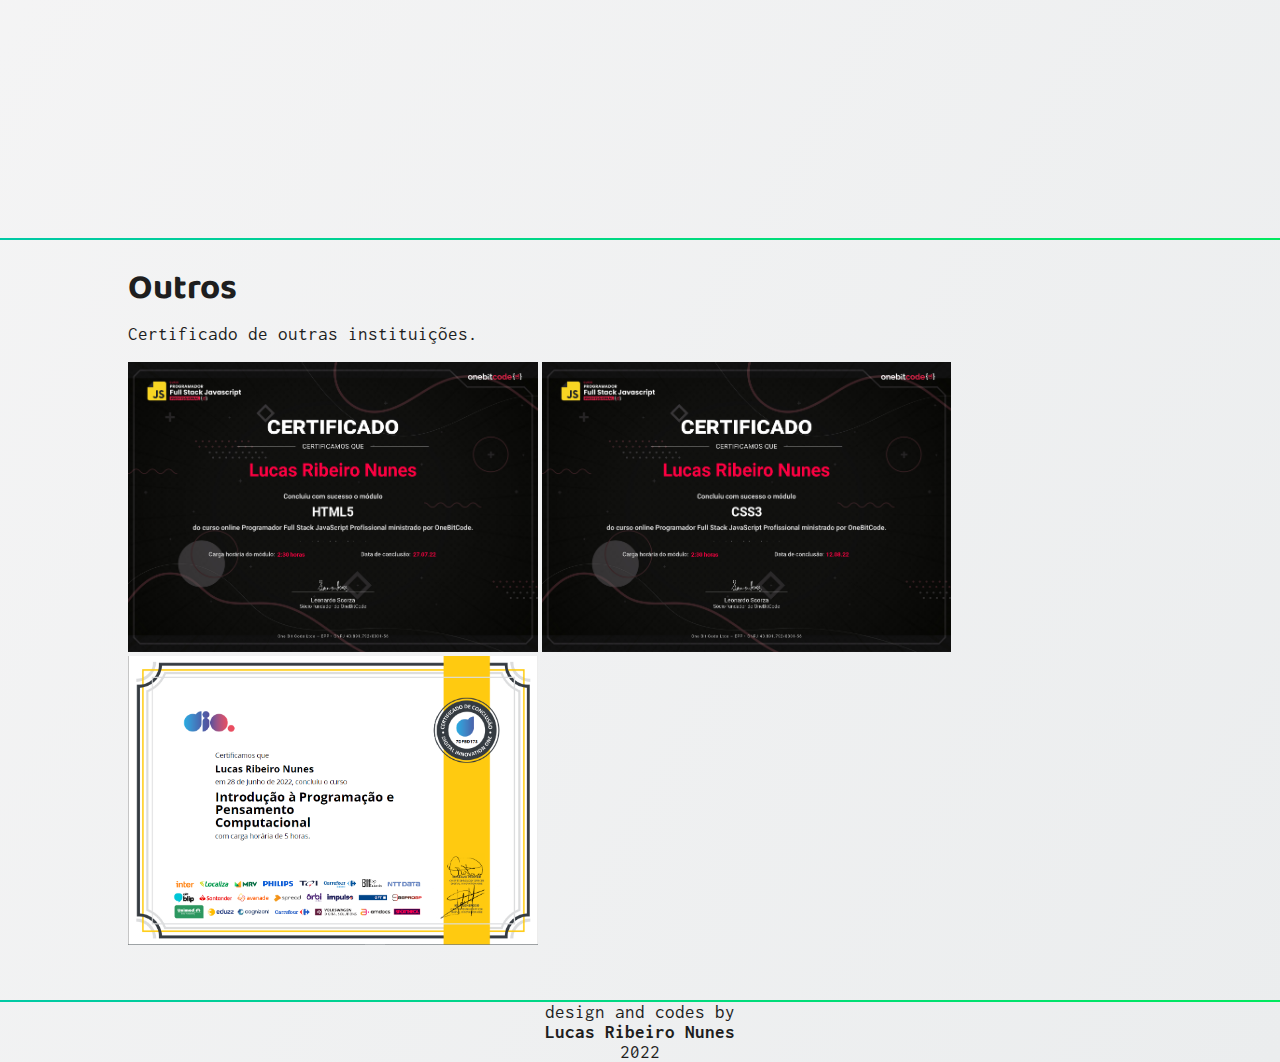
==== commit 6615356e: "Acessibility Update" ====
--- a/certifications.html
+++ b/certifications.html
@@ -30,36 +30,42 @@
     <p class="espacamento">Certificados que conquistei ao longo do tempo!</p>
     <section id="if" class="espacamento secao border-gradient">
       <h2>Instituto Federal</h2>
+      <p>Certificados do Instituto Federal de Ciência e Tecnologia.</p>
+      <br>
       <div class="certificate-container">
-        <img class="certificate-imgsY" src="./img-certificate/Lógica_de_Programação_começando_a_desenvolver_seus_primeiros_programas_page-0001.jpg" alt="">
-        <img class="certificate-imgsY" src="./img-certificate/Lógica_de_Programação_deixando_os_seus_programas_espertos-Certificado_digital_1422728_page-0001.jpg" alt="">
-        <img class="certificate-imgsY" src="./img-certificate/Lógica_de_Programação_múltiplos_valores_e_módulos-Certificado_digital_1422892_page-0001.jpg" alt="">
-        <img class="certificate-imgsY" src="./img-certificate/HTML_Introdução_ao_desenvolvimento_de_páginas_web-Certificado_digital_1381669_page-0001.jpg" alt="">
-        <img class="certificate-imgsY" src="./img-certificate/HTML_tabelas_e_formulários-Certificado_digital_1381671_page-0001.jpg" alt="">
-        <img class="certificate-imgsY" src="./img-certificate/CSS_folhas_de_estilo-Certificado_digital_1381665_page-0001.jpg" alt="">
-        <img class="certificate-imgsY" src="./img-certificate/JavaScript-Certificado_digital_1426960_page-0001.jpg" alt="">
-        <img class="certificate-imgsY" src="./img-certificate/Programador_Web-Certificado_digital_1476780_page-0001.jpg" alt="">
-        <img class="certificate-imgsY" src="./img-certificate/Banco_de_Dados_1_fundamentos-Certificado_digital_1459112_page-0001.jpg" alt="">
-        <img class="certificate-imgs" src="./img-certificate/Linguagem_Javascript-Certificado_Javascrip_125797_page-0001.jpg" alt="">
+        <img class="certificate-imgsY" src="./img-certificate/Lógica_de_Programação_começando_a_desenvolver_seus_primeiros_programas_page-0001.jpg" alt="Certificado de Lógica de Programação 1 IF">
+        <img class="certificate-imgsY" src="./img-certificate/Lógica_de_Programação_deixando_os_seus_programas_espertos-Certificado_digital_1422728_page-0001.jpg" alt="Certificado de Lógica de Programação 2 IF">
+        <img class="certificate-imgsY" src="./img-certificate/Lógica_de_Programação_múltiplos_valores_e_módulos-Certificado_digital_1422892_page-0001.jpg" alt="Certificado de Lógica de Programação 3 IF">
+        <img class="certificate-imgsY" src="./img-certificate/HTML_Introdução_ao_desenvolvimento_de_páginas_web-Certificado_digital_1381669_page-0001.jpg" alt="Certificado HTML basico IF">
+        <img class="certificate-imgsY" src="./img-certificate/HTML_tabelas_e_formulários-Certificado_digital_1381671_page-0001.jpg" alt="Certificado HTML avancado">
+        <img class="certificate-imgsY" src="./img-certificate/CSS_folhas_de_estilo-Certificado_digital_1381665_page-0001.jpg" alt="Certificado CSS if">
+        <img class="certificate-imgsY" src="./img-certificate/JavaScript-Certificado_digital_1426960_page-0001.jpg" alt="Certificado Javascript 1 if">
+        <img class="certificate-imgsY" src="./img-certificate/Programador_Web-Certificado_digital_1476780_page-0001.jpg" alt="Certificado Javascript 2 if">
+        <img class="certificate-imgsY" src="./img-certificate/Banco_de_Dados_1_fundamentos-Certificado_digital_1459112_page-0001.jpg" alt="Certificado Fundamentos de banco de dados if">
+        <img class="certificate-imgs" src="./img-certificate/Linguagem_Javascript-Certificado_Javascrip_125797_page-0001.jpg" alt="Certificado Javascript 2 if">
         <img class="certificate-imgs" src="./img-certificate/" alt="">
       </div>
 
     </section>
     <section id="fb" class="espacamento secao border-gradient">
       <h2>Fundação Bradesco</h2>
+      <p>Certificados da Fundação Bradesco Escola Virtual.</p>
+      <br>
       <div class="certificate-container">
-        <img class="certificate-imgs" src="./img-certificate/Certificado de Fundamentos de Lógica de Programação_page-0001.jpg" alt="">
-        <img class="certificate-imgs" src="./img-certificate/Certificado de HTML - Básico_page-0001.jpg" alt="">
-        <img class="certificate-imgs" src="./img-certificate/Certificado de HTML - Avançado_page-0001.jpg" alt="">
-        <img class="certificate-imgs" src="./img-certificate/Certificado de Inovando com CSS_page-0001.jpg" alt="">
+        <img class="certificate-imgs" src="./img-certificate/Certificado de Fundamentos de Lógica de Programação_page-0001.jpg" alt="Certificado Fundamentos de Lógica de Programacao FB">
+        <img class="certificate-imgs" src="./img-certificate/Certificado de HTML - Básico_page-0001.jpg" alt="Certificado HTML basico FB">
+        <img class="certificate-imgs" src="./img-certificate/Certificado de HTML - Avançado_page-0001.jpg" alt="Certificado HTML avancado FB">
+        <img class="certificate-imgs" src="./img-certificate/Certificado de Inovando com CSS_page-0001.jpg" alt="Certificado CSS FB">
       </div>
     </section>
 
     <section id="udemy" class="espacamento secao border-gradient">
       <h2>Udemy</h2>
+      <p>Certificados da Udemy.</p>
+      <br>
       <div class="certificate-container">
-        <img class="certificate-imgs" src="./img-certificate/algoritmos-e-logica-de-programacao2022_page-0001.jpg" alt="">
-        <img class="certificate-imgs" src="./img-certificate/Certificado Illustrator_page-0001.jpg" alt="">
+        <img class="certificate-imgs" src="./img-certificate/algoritmos-e-logica-de-programacao2022_page-0001.jpg" alt="Certificado Algoritmos udemy">
+        <img class="certificate-imgs" src="./img-certificate/Certificado Illustrator_page-0001.jpg" alt="Certificado Illustrator udemy">
         <img class="certificate-imgs" src="./img-certificate/" alt="">
       </div>
     </section>
@@ -74,10 +80,13 @@
 
     <section id="others" class="espacamento secao border-gradient">
       <h2>Outros</h2>
+      <p>Certificado de outras instituições.</p>
+      <br>
       <div class="certificate-container">
-        <img class="certificate-imgs" src="./img-certificate/dioIPPG.svg" alt="">
-        <img class="certificate-imgs" src="./img-certificate/Certificado HTML5 One bit Code.jpeg" alt="">
-        <img class="certificate-imgs" src="./img-certificate/Certificado CSS3 One bit code.jpg" alt="">
+        <img class="certificate-imgs" src="./img-certificate/Certificado HTML5 One bit Code.jpeg" alt="Certificado HTML5 obc">
+        <img class="certificate-imgs" src="./img-certificate/Certificado CSS3 One bit code.jpg" alt="Certificado CSS3 obc">
+        <img class="certificate-imgs" src="./img-certificate/dioIPPG.svg" alt="Certificado Introducao ao pensamento computacional DIO">
+
       </div>
     </section>
   </main>
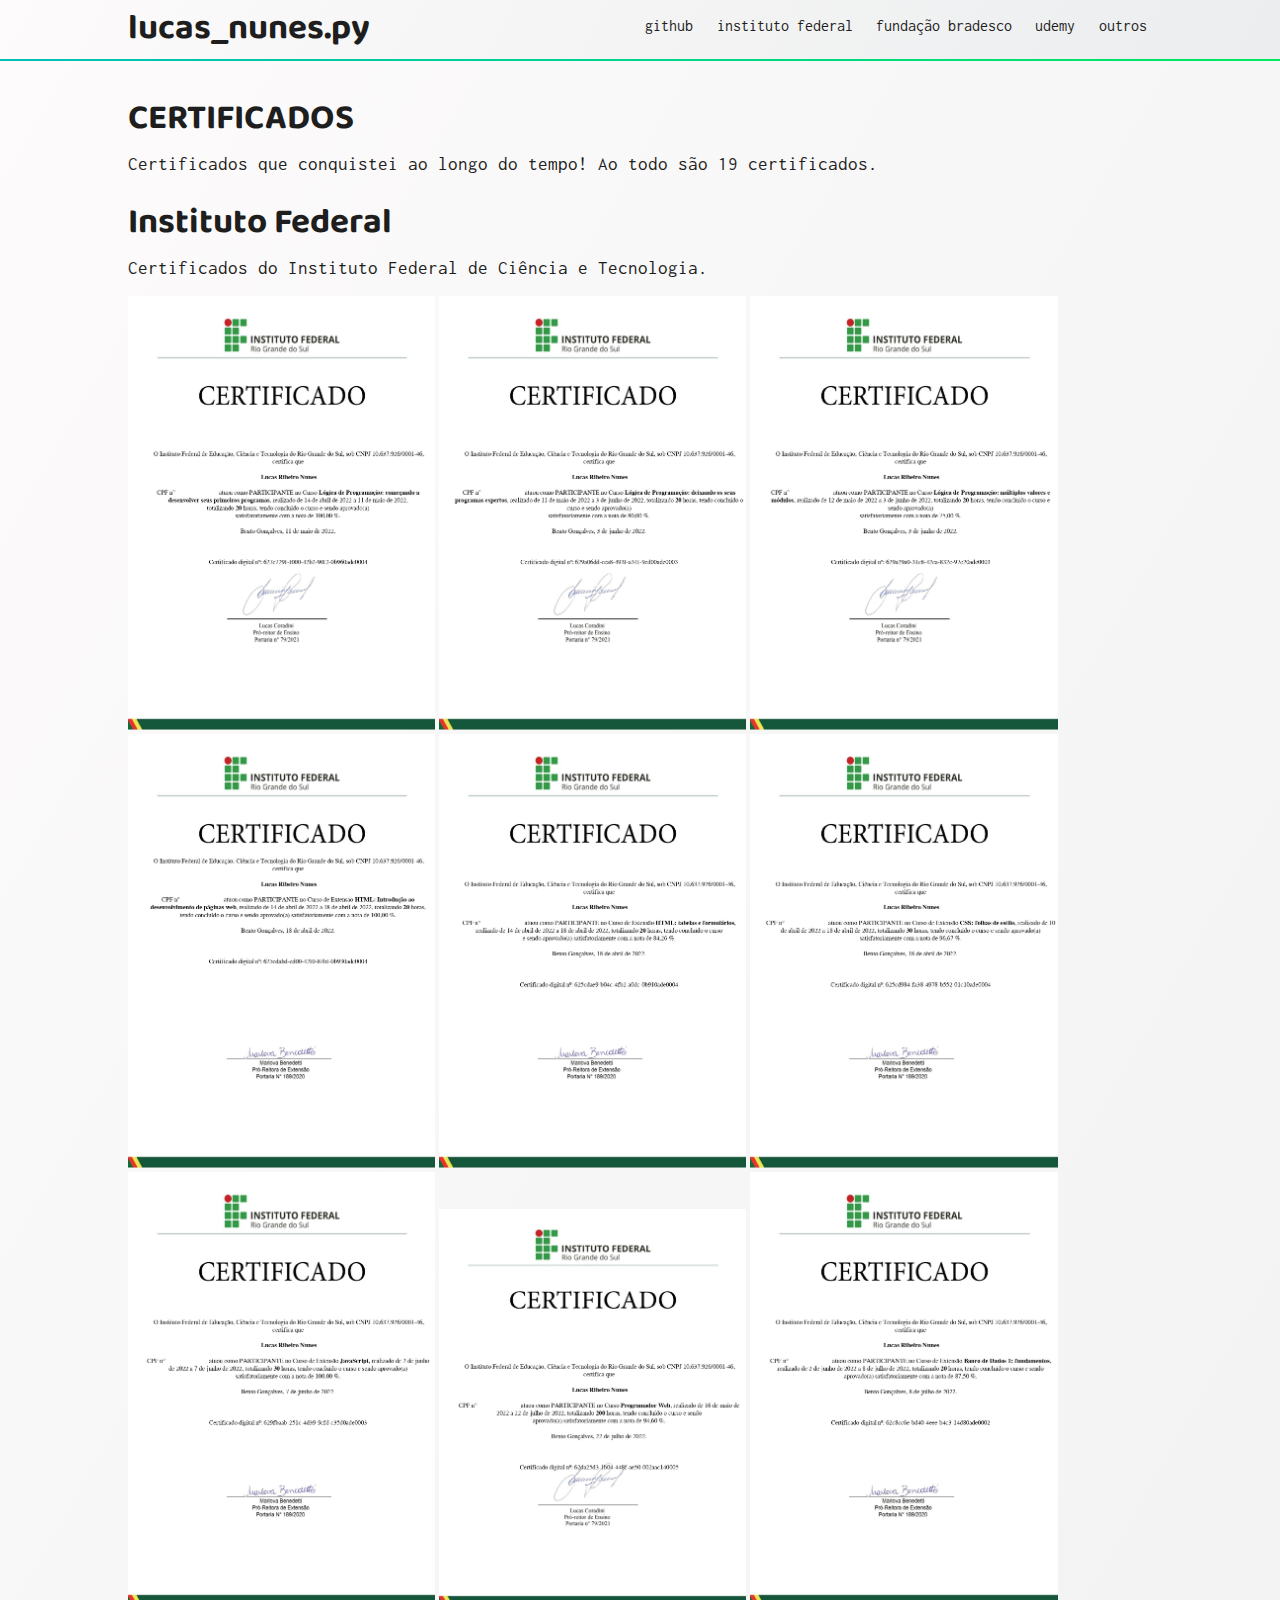
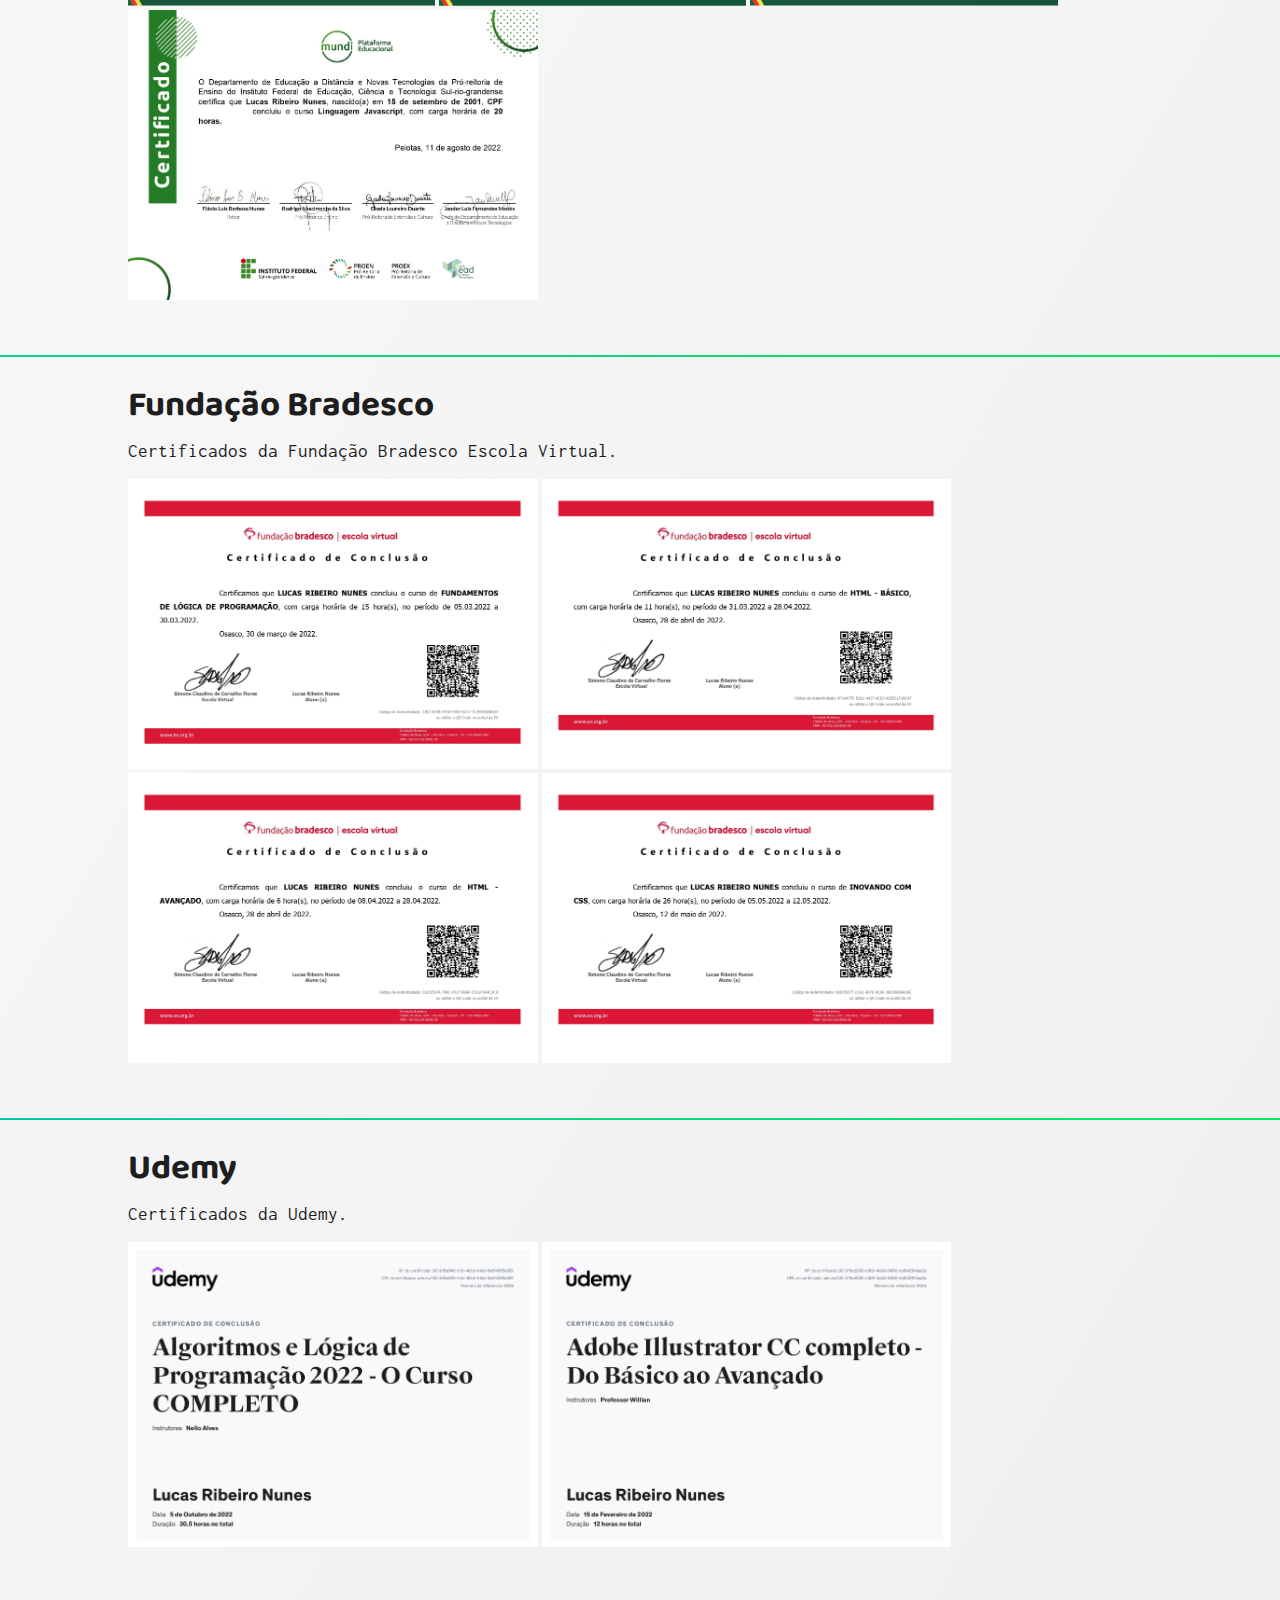
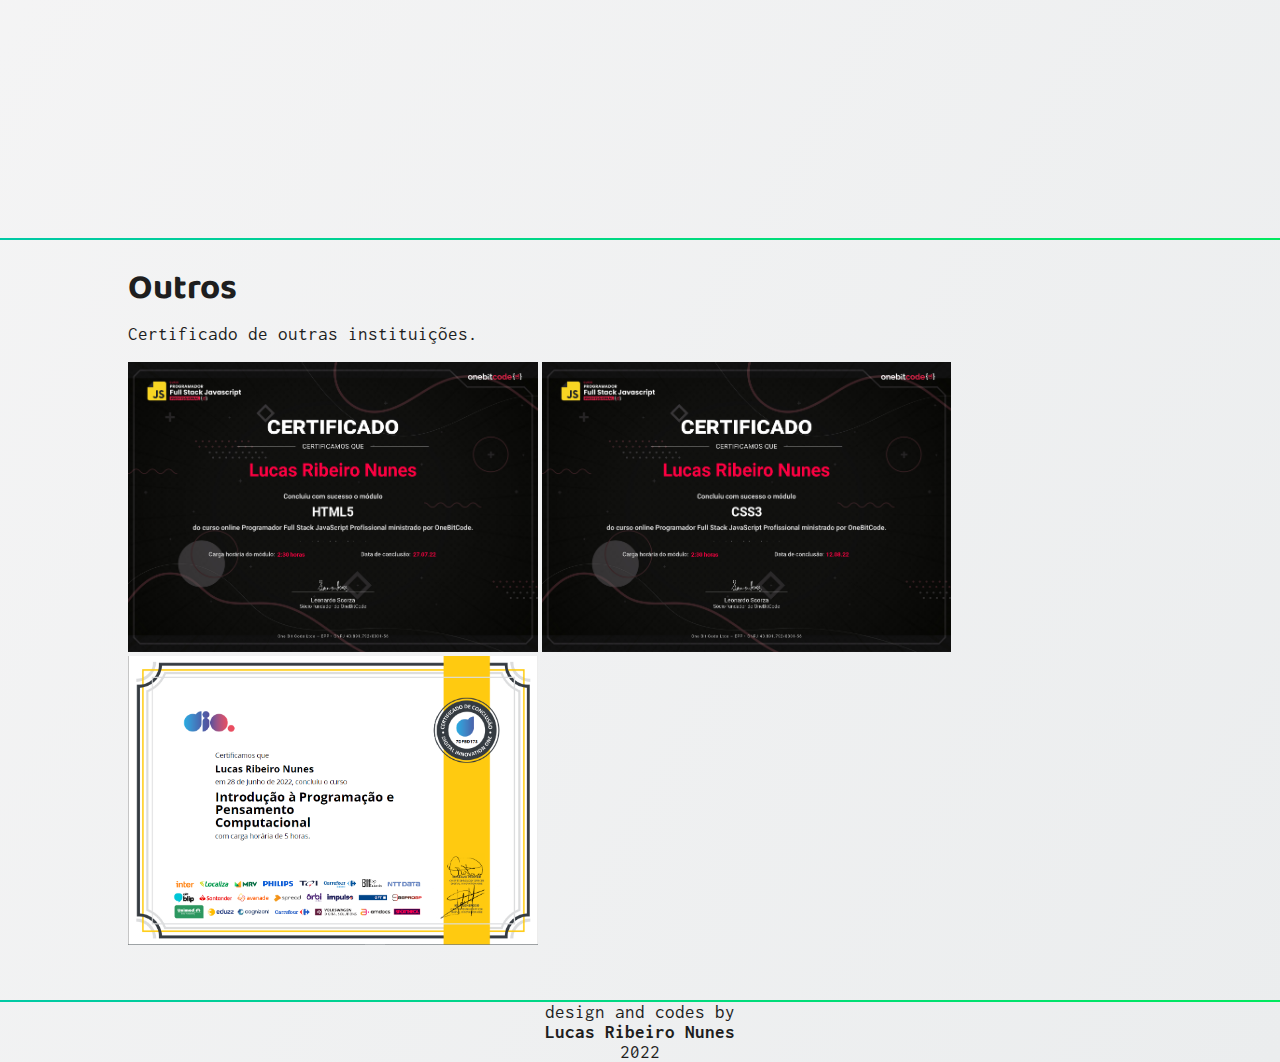
==== commit 92c30fd7: "Cards and links update" ====
--- a/certifications.html
+++ b/certifications.html
@@ -27,7 +27,7 @@
   </header>
   <main>
     <h1 id="distance" class="espacamento">CERTIFICADOS</h1>
-    <p class="espacamento">Certificados que conquistei ao longo do tempo!</p>
+    <p class="espacamento">Certificados que conquistei ao longo do tempo! Ao todo são 19 certificados.</p>
     <section id="if" class="espacamento secao border-gradient">
       <h2>Instituto Federal</h2>
       <p>Certificados do Instituto Federal de Ciência e Tecnologia.</p>
--- a/style.css
+++ b/style.css
@@ -148,9 +148,7 @@
 }
 
 /*  section projects */
-.projects {
-  width: 100%;
-}
+
 
 #project-link-github {
   color: #00e95e;
@@ -161,23 +159,32 @@
 }
 
 .card-container {
+  padding: 20px;
+  width: 100%;
   height: 500px;
+  display: flex;
+  scroll-snap-type: x mandatory;
+  scroll-padding: 12px;
+  scroll-snap-align: start;
+  overflow-x: scroll;
+  gap: 12px; 
 }
 
 .card {
-  position: relative;
   background-color: #fff;
+  flex: 0 0 100%;
   border-radius: 10px;
-  max-width: 300px;
-  height: 90%;
-  margin-top: 25px;
-  margin-bottom: 45px;
-  display: flex;
-  justify-content: center;
-  align-items: center;
-  flex-direction: column;
+  padding: 0.5%;
+  width: 260px;
+  max-width: 280px;
+  min-height: 360px;
   box-shadow: 0 5px 10px rgba(0, 0, 0, 0.1);
   text-align: center;
+  scroll-snap-align: start;
+  display: flex;
+  justify-content: center;
+  align-items: center;
+  flex-direction: column;
 }
 
 .iframecard {
@@ -185,19 +192,22 @@
   border-radius: 10px;
   border: 2px solid #fff;
   width: 90%;
-  height: 55%;
+  height: 220px;
   box-shadow: 0 5px 10px rgba(0, 0, 0, 0.1);
 }
 
 .card-description {
   width: 90%;
   height: 40%;
+  display: flex;
+  flex-direction: column;
+  justify-content: space-between;
 }
 
 .btn-card {
   height: 30px;
   width: 100%;
-  margin-top: 30px;
+  margin-top: 5%;
   font-family: 'Inconsolata';
   border: 2px solid #00e95e;
   border-radius: 8px;
